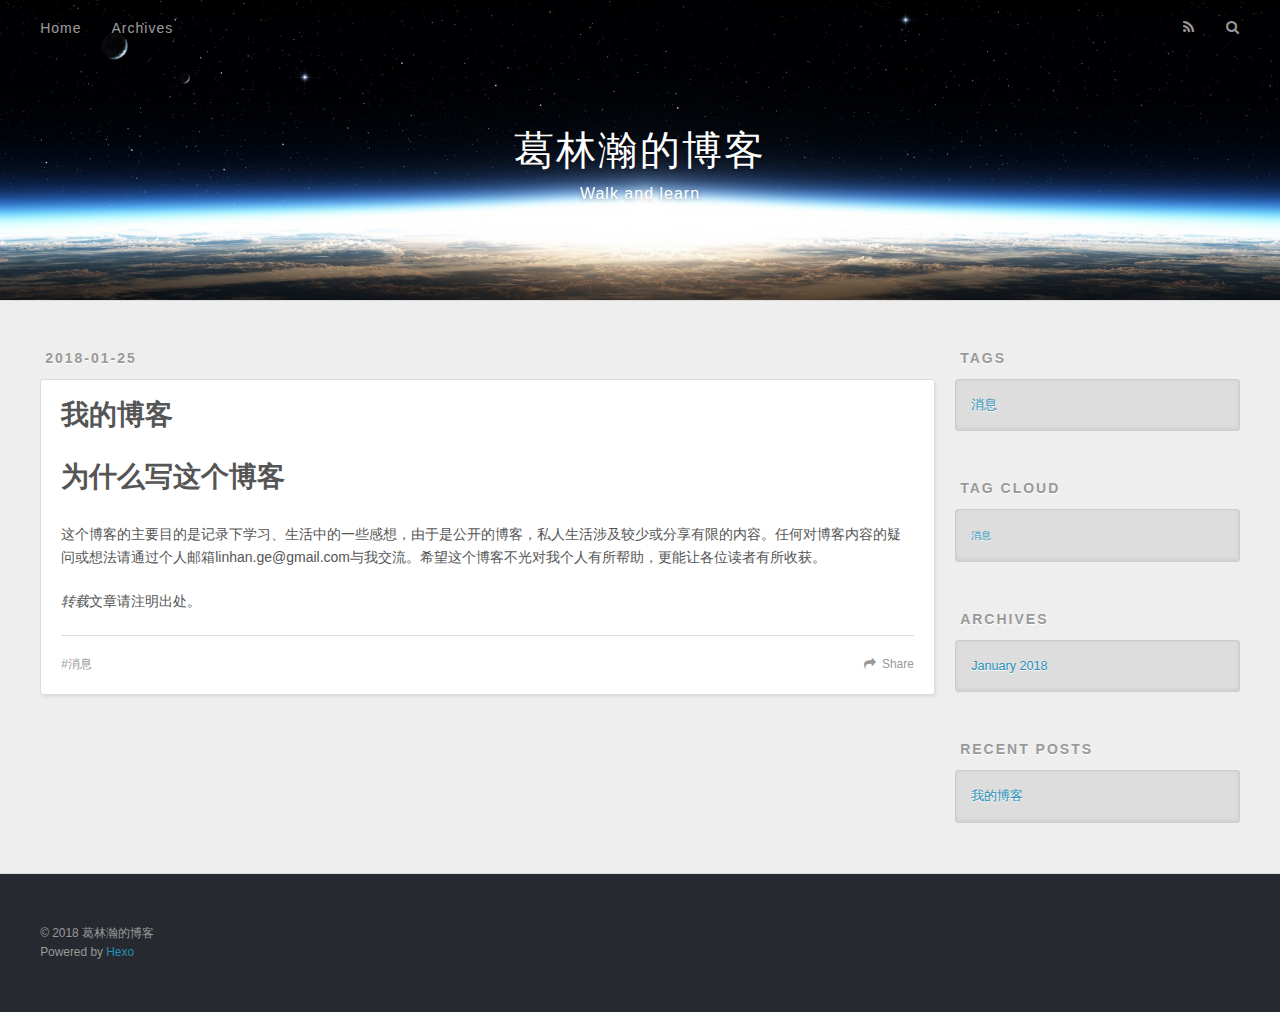
==== index.html @ ac4ab9ce "Site updated: 2018-01-25 23:12:58" ====
<!DOCTYPE html>
<html>
<head>
  <meta charset="utf-8">
  

  
  <title>葛林瀚的博客</title>
  <meta name="viewport" content="width=device-width, initial-scale=1, maximum-scale=1">
  <meta name="description" content="这是葛林瀚的唯一博客">
<meta property="og:type" content="website">
<meta property="og:title" content="葛林瀚的博客">
<meta property="og:url" content="http://yoursite.com/index.html">
<meta property="og:site_name" content="葛林瀚的博客">
<meta property="og:description" content="这是葛林瀚的唯一博客">
<meta name="twitter:card" content="summary">
<meta name="twitter:title" content="葛林瀚的博客">
<meta name="twitter:description" content="这是葛林瀚的唯一博客">
  
    <link rel="alternate" href="/atom.xml" title="葛林瀚的博客" type="application/atom+xml">
  
  
    <link rel="icon" href="/favicon.png">
  
  
    <link href="//fonts.googleapis.com/css?family=Source+Code+Pro" rel="stylesheet" type="text/css">
  
  <link rel="stylesheet" href="/css/style.css">
</head>

<body>
  <div id="container">
    <div id="wrap">
      <header id="header">
  <div id="banner"></div>
  <div id="header-outer" class="outer">
    <div id="header-title" class="inner">
      <h1 id="logo-wrap">
        <a href="/" id="logo">葛林瀚的博客</a>
      </h1>
      
        <h2 id="subtitle-wrap">
          <a href="/" id="subtitle">Walk and learn</a>
        </h2>
      
    </div>
    <div id="header-inner" class="inner">
      <nav id="main-nav">
        <a id="main-nav-toggle" class="nav-icon"></a>
        
          <a class="main-nav-link" href="/">Home</a>
        
          <a class="main-nav-link" href="/archives">Archives</a>
        
      </nav>
      <nav id="sub-nav">
        
          <a id="nav-rss-link" class="nav-icon" href="/atom.xml" title="RSS Feed"></a>
        
        <a id="nav-search-btn" class="nav-icon" title="Search"></a>
      </nav>
      <div id="search-form-wrap">
        <form action="//google.com/search" method="get" accept-charset="UTF-8" class="search-form"><input type="search" name="q" class="search-form-input" placeholder="Search"><button type="submit" class="search-form-submit">&#xF002;</button><input type="hidden" name="sitesearch" value="http://yoursite.com"></form>
      </div>
    </div>
  </div>
</header>
      <div class="outer">
        <section id="main">
  
    <article id="post-第一篇" class="article article-type-post" itemscope itemprop="blogPost">
  <div class="article-meta">
    <a href="/2018/01/25/第一篇/" class="article-date">
  <time datetime="2018-01-25T10:33:44.000Z" itemprop="datePublished">2018-01-25</time>
</a>
    
  </div>
  <div class="article-inner">
    
    
      <header class="article-header">
        
  
    <h1 itemprop="name">
      <a class="article-title" href="/2018/01/25/第一篇/">我的博客</a>
    </h1>
  

      </header>
    
    <div class="article-entry" itemprop="articleBody">
      
        <h1 id="为什么写这个博客"><a href="#为什么写这个博客" class="headerlink" title="为什么写这个博客"></a>为什么写这个博客</h1><p>这个博客的主要目的是记录下学习、生活中的一些感想，由于是公开的博客，私人生活涉及较少或分享有限的内容。任何对博客内容的疑问或想法请通过个人邮箱linhan.ge@gmail.com与我交流。希望这个博客不光对我个人有所帮助，更能让各位读者有所收获。</p>
<p><em>转载</em>文章请注明出处。</p>

      
    </div>
    <footer class="article-footer">
      <a data-url="http://yoursite.com/2018/01/25/第一篇/" data-id="cjcugljdv0000xkllm0ph2qcj" class="article-share-link">Share</a>
      
      
  <ul class="article-tag-list"><li class="article-tag-list-item"><a class="article-tag-list-link" href="/tags/消息/">消息</a></li></ul>

    </footer>
  </div>
  
</article>


  


</section>
        
          <aside id="sidebar">
  
    

  
    
  <div class="widget-wrap">
    <h3 class="widget-title">Tags</h3>
    <div class="widget">
      <ul class="tag-list"><li class="tag-list-item"><a class="tag-list-link" href="/tags/消息/">消息</a></li></ul>
    </div>
  </div>


  
    
  <div class="widget-wrap">
    <h3 class="widget-title">Tag Cloud</h3>
    <div class="widget tagcloud">
      <a href="/tags/消息/" style="font-size: 10px;">消息</a>
    </div>
  </div>

  
    
  <div class="widget-wrap">
    <h3 class="widget-title">Archives</h3>
    <div class="widget">
      <ul class="archive-list"><li class="archive-list-item"><a class="archive-list-link" href="/archives/2018/01/">January 2018</a></li></ul>
    </div>
  </div>


  
    
  <div class="widget-wrap">
    <h3 class="widget-title">Recent Posts</h3>
    <div class="widget">
      <ul>
        
          <li>
            <a href="/2018/01/25/第一篇/">我的博客</a>
          </li>
        
      </ul>
    </div>
  </div>

  
</aside>
        
      </div>
      <footer id="footer">
  
  <div class="outer">
    <div id="footer-info" class="inner">
      &copy; 2018 葛林瀚的博客<br>
      Powered by <a href="http://hexo.io/" target="_blank">Hexo</a>
    </div>
  </div>
</footer>
    </div>
    <nav id="mobile-nav">
  
    <a href="/" class="mobile-nav-link">Home</a>
  
    <a href="/archives" class="mobile-nav-link">Archives</a>
  
</nav>
    

<script src="//ajax.googleapis.com/ajax/libs/jquery/2.0.3/jquery.min.js"></script>


  <link rel="stylesheet" href="/fancybox/jquery.fancybox.css">
  <script src="/fancybox/jquery.fancybox.pack.js"></script>


<script src="/js/script.js"></script>



  </div>
</body>
</html>
---- css/style.css ----
body {
  width: 100%;
}
body:before,
body:after {
  content: "";
  display: table;
}
body:after {
  clear: both;
}
html,
body,
div,
span,
applet,
object,
iframe,
h1,
h2,
h3,
h4,
h5,
h6,
p,
blockquote,
pre,
a,
abbr,
acronym,
address,
big,
cite,
code,
del,
dfn,
em,
img,
ins,
kbd,
q,
s,
samp,
small,
strike,
strong,
sub,
sup,
tt,
var,
dl,
dt,
dd,
ol,
ul,
li,
fieldset,
form,
label,
legend,
table,
caption,
tbody,
tfoot,
thead,
tr,
th,
td {
  margin: 0;
  padding: 0;
  border: 0;
  outline: 0;
  font-weight: inherit;
  font-style: inherit;
  font-family: inherit;
  font-size: 100%;
  vertical-align: baseline;
}
body {
  line-height: 1;
  color: #000;
  background: #fff;
}
ol,
ul {
  list-style: none;
}
table {
  border-collapse: separate;
  border-spacing: 0;
  vertical-align: middle;
}
caption,
th,
td {
  text-align: left;
  font-weight: normal;
  vertical-align: middle;
}
a img {
  border: none;
}
input,
button {
  margin: 0;
  padding: 0;
}
input::-moz-focus-inner,
button::-moz-focus-inner {
  border: 0;
  padding: 0;
}
@font-face {
  font-family: FontAwesome;
  font-style: normal;
  font-weight: normal;
  src: url("fonts/fontawesome-webfont.eot?v=#4.0.3");
  src: url("fonts/fontawesome-webfont.eot?#iefix&v=#4.0.3") format("embedded-opentype"), url("fonts/fontawesome-webfont.woff?v=#4.0.3") format("woff"), url("fonts/fontawesome-webfont.ttf?v=#4.0.3") format("truetype"), url("fonts/fontawesome-webfont.svg#fontawesomeregular?v=#4.0.3") format("svg");
}
html,
body,
#container {
  height: 100%;
}
body {
  background: #eee;
  font: 14px -apple-system, BlinkMacSystemFont, "Segoe UI", "Roboto", "Oxygen", "Ubuntu", "Cantarell", "Fira Sans", "Droid Sans", "Helvetica Neue", sans-serif;
  -webkit-text-size-adjust: 100%;
}
.outer {
  max-width: 1220px;
  margin: 0 auto;
  padding: 0 20px;
}
.outer:before,
.outer:after {
  content: "";
  display: table;
}
.outer:after {
  clear: both;
}
.inner {
  display: inline;
  float: left;
  width: 98.33333333333333%;
  margin: 0 0.833333333333333%;
}
.left,
.alignleft {
  float: left;
}
.right,
.alignright {
  float: right;
}
.clear {
  clear: both;
}
#container {
  position: relative;
}
.mobile-nav-on {
  overflow: hidden;
}
#wrap {
  height: 100%;
  width: 100%;
  position: absolute;
  top: 0;
  left: 0;
  -webkit-transition: 0.2s ease-out;
  -moz-transition: 0.2s ease-out;
  -ms-transition: 0.2s ease-out;
  transition: 0.2s ease-out;
  z-index: 1;
  background: #eee;
}
.mobile-nav-on #wrap {
  left: 280px;
}
@media screen and (min-width: 768px) {
  #main {
    display: inline;
    float: left;
    width: 73.33333333333333%;
    margin: 0 0.833333333333333%;
  }
}
.article-date,
.article-category-link,
.archive-year,
.widget-title {
  text-decoration: none;
  text-transform: uppercase;
  letter-spacing: 2px;
  color: #999;
  margin-bottom: 1em;
  margin-left: 5px;
  line-height: 1em;
  text-shadow: 0 1px #fff;
  font-weight: bold;
}
.article-inner,
.archive-article-inner {
  background: #fff;
  -webkit-box-shadow: 1px 2px 3px #ddd;
  box-shadow: 1px 2px 3px #ddd;
  border: 1px solid #ddd;
  border-radius: 3px;
}
.article-entry h1,
.widget h1 {
  font-size: 2em;
}
.article-entry h2,
.widget h2 {
  font-size: 1.5em;
}
.article-entry h3,
.widget h3 {
  font-size: 1.3em;
}
.article-entry h4,
.widget h4 {
  font-size: 1.2em;
}
.article-entry h5,
.widget h5 {
  font-size: 1em;
}
.article-entry h6,
.widget h6 {
  font-size: 1em;
  color: #999;
}
.article-entry hr,
.widget hr {
  border: 1px dashed #ddd;
}
.article-entry strong,
.widget strong {
  font-weight: bold;
}
.article-entry em,
.widget em,
.article-entry cite,
.widget cite {
  font-style: italic;
}
.article-entry sup,
.widget sup,
.article-entry sub,
.widget sub {
  font-size: 0.75em;
  line-height: 0;
  position: relative;
  vertical-align: baseline;
}
.article-entry sup,
.widget sup {
  top: -0.5em;
}
.article-entry sub,
.widget sub {
  bottom: -0.2em;
}
.article-entry small,
.widget small {
  font-size: 0.85em;
}
.article-entry acronym,
.widget acronym,
.article-entry abbr,
.widget abbr {
  border-bottom: 1px dotted;
}
.article-entry ul,
.widget ul,
.article-entry ol,
.widget ol,
.article-entry dl,
.widget dl {
  margin: 0 20px;
  line-height: 1.6em;
}
.article-entry ul ul,
.widget ul ul,
.article-entry ol ul,
.widget ol ul,
.article-entry ul ol,
.widget ul ol,
.article-entry ol ol,
.widget ol ol {
  margin-top: 0;
  margin-bottom: 0;
}
.article-entry ul,
.widget ul {
  list-style: disc;
}
.article-entry ol,
.widget ol {
  list-style: decimal;
}
.article-entry dt,
.widget dt {
  font-weight: bold;
}
#header {
  height: 300px;
  position: relative;
  border-bottom: 1px solid #ddd;
}
#header:before,
#header:after {
  content: "";
  position: absolute;
  left: 0;
  right: 0;
  height: 40px;
}
#header:before {
  top: 0;
  background: -webkit-linear-gradient(rgba(0,0,0,0.2), transparent);
  background: -moz-linear-gradient(rgba(0,0,0,0.2), transparent);
  background: -ms-linear-gradient(rgba(0,0,0,0.2), transparent);
  background: linear-gradient(rgba(0,0,0,0.2), transparent);
}
#header:after {
  bottom: 0;
  background: -webkit-linear-gradient(transparent, rgba(0,0,0,0.2));
  background: -moz-linear-gradient(transparent, rgba(0,0,0,0.2));
  background: -ms-linear-gradient(transparent, rgba(0,0,0,0.2));
  background: linear-gradient(transparent, rgba(0,0,0,0.2));
}
#header-outer {
  height: 100%;
  position: relative;
}
#header-inner {
  position: relative;
  overflow: hidden;
}
#banner {
  position: absolute;
  top: 0;
  left: 0;
  width: 100%;
  height: 100%;
  background: url("images/banner.jpg") center #000;
  -webkit-background-size: cover;
  -moz-background-size: cover;
  background-size: cover;
  z-index: -1;
}
#header-title {
  text-align: center;
  height: 40px;
  position: absolute;
  top: 50%;
  left: 0;
  margin-top: -20px;
}
#logo,
#subtitle {
  text-decoration: none;
  color: #fff;
  font-weight: 300;
  text-shadow: 0 1px 4px rgba(0,0,0,0.3);
}
#logo {
  font-size: 40px;
  line-height: 40px;
  letter-spacing: 2px;
}
#subtitle {
  font-size: 16px;
  line-height: 16px;
  letter-spacing: 1px;
}
#subtitle-wrap {
  margin-top: 16px;
}
#main-nav {
  float: left;
  margin-left: -15px;
}
.nav-icon,
.main-nav-link {
  float: left;
  color: #fff;
  opacity: 0.6;
  text-decoration: none;
  text-shadow: 0 1px rgba(0,0,0,0.2);
  -webkit-transition: opacity 0.2s;
  -moz-transition: opacity 0.2s;
  -ms-transition: opacity 0.2s;
  transition: opacity 0.2s;
  display: block;
  padding: 20px 15px;
}
.nav-icon:hover,
.main-nav-link:hover {
  opacity: 1;
}
.nav-icon {
  font-family: FontAwesome;
  text-align: center;
  font-size: 14px;
  width: 14px;
  height: 14px;
  padding: 20px 15px;
  position: relative;
  cursor: pointer;
}
.main-nav-link {
  font-weight: 300;
  letter-spacing: 1px;
}
@media screen and (max-width: 479px) {
  .main-nav-link {
    display: none;
  }
}
#main-nav-toggle {
  display: none;
}
#main-nav-toggle:before {
  content: "\f0c9";
}
@media screen and (max-width: 479px) {
  #main-nav-toggle {
    display: block;
  }
}
#sub-nav {
  float: right;
  margin-right: -15px;
}
#nav-rss-link:before {
  content: "\f09e";
}
#nav-search-btn:before {
  content: "\f002";
}
#search-form-wrap {
  position: absolute;
  top: 15px;
  width: 150px;
  height: 30px;
  right: -150px;
  opacity: 0;
  -webkit-transition: 0.2s ease-out;
  -moz-transition: 0.2s ease-out;
  -ms-transition: 0.2s ease-out;
  transition: 0.2s ease-out;
}
#search-form-wrap.on {
  opacity: 1;
  right: 0;
}
@media screen and (max-width: 479px) {
  #search-form-wrap {
    width: 100%;
    right: -100%;
  }
}
.search-form {
  position: absolute;
  top: 0;
  left: 0;
  right: 0;
  background: #fff;
  padding: 5px 15px;
  border-radius: 15px;
  -webkit-box-shadow: 0 0 10px rgba(0,0,0,0.3);
  box-shadow: 0 0 10px rgba(0,0,0,0.3);
}
.search-form-input {
  border: none;
  background: none;
  color: #555;
  width: 100%;
  font: 13px -apple-system, BlinkMacSystemFont, "Segoe UI", "Roboto", "Oxygen", "Ubuntu", "Cantarell", "Fira Sans", "Droid Sans", "Helvetica Neue", sans-serif;
  outline: none;
}
.search-form-input::-webkit-search-results-decoration,
.search-form-input::-webkit-search-cancel-button {
  -webkit-appearance: none;
}
.search-form-submit {
  position: absolute;
  top: 50%;
  right: 10px;
  margin-top: -7px;
  font: 13px FontAwesome;
  border: none;
  background: none;
  color: #bbb;
  cursor: pointer;
}
.search-form-submit:hover,
.search-form-submit:focus {
  color: #777;
}
.article {
  margin: 50px 0;
}
.article-inner {
  overflow: hidden;
}
.article-meta:before,
.article-meta:after {
  content: "";
  display: table;
}
.article-meta:after {
  clear: both;
}
.article-date {
  float: left;
}
.article-category {
  float: left;
  line-height: 1em;
  color: #ccc;
  text-shadow: 0 1px #fff;
  margin-left: 8px;
}
.article-category:before {
  content: "\2022";
}
.article-category-link {
  margin: 0 12px 1em;
}
.article-header {
  padding: 20px 20px 0;
}
.article-title {
  text-decoration: none;
  font-size: 2em;
  font-weight: bold;
  color: #555;
  line-height: 1.1em;
  -webkit-transition: color 0.2s;
  -moz-transition: color 0.2s;
  -ms-transition: color 0.2s;
  transition: color 0.2s;
}
a.article-title:hover {
  color: #258fb8;
}
.article-entry {
  color: #555;
  padding: 0 20px;
}
.article-entry:before,
.article-entry:after {
  content: "";
  display: table;
}
.article-entry:after {
  clear: both;
}
.article-entry p,
.article-entry table {
  line-height: 1.6em;
  margin: 1.6em 0;
}
.article-entry h1,
.article-entry h2,
.article-entry h3,
.article-entry h4,
.article-entry h5,
.article-entry h6 {
  font-weight: bold;
}
.article-entry h1,
.article-entry h2,
.article-entry h3,
.article-entry h4,
.article-entry h5,
.article-entry h6 {
  line-height: 1.1em;
  margin: 1.1em 0;
}
.article-entry a {
  color: #258fb8;
  text-decoration: none;
}
.article-entry a:hover {
  text-decoration: underline;
}
.article-entry ul,
.article-entry ol,
.article-entry dl {
  margin-top: 1.6em;
  margin-bottom: 1.6em;
}
.article-entry img,
.article-entry video {
  max-width: 100%;
  height: auto;
  display: block;
  margin: auto;
}
.article-entry iframe {
  border: none;
}
.article-entry table {
  width: 100%;
  border-collapse: collapse;
  border-spacing: 0;
}
.article-entry th {
  font-weight: bold;
  border-bottom: 3px solid #ddd;
  padding-bottom: 0.5em;
}
.article-entry td {
  border-bottom: 1px solid #ddd;
  padding: 10px 0;
}
.article-entry blockquote {
  font-family: Georgia, "Times New Roman", serif;
  font-size: 1.4em;
  margin: 1.6em 20px;
  text-align: center;
}
.article-entry blockquote footer {
  font-size: 14px;
  margin: 1.6em 0;
  font-family: -apple-system, BlinkMacSystemFont, "Segoe UI", "Roboto", "Oxygen", "Ubuntu", "Cantarell", "Fira Sans", "Droid Sans", "Helvetica Neue", sans-serif;
}
.article-entry blockquote footer cite:before {
  content: "—";
  padding: 0 0.5em;
}
.article-entry .pullquote {
  text-align: left;
  width: 45%;
  margin: 0;
}
.article-entry .pullquote.left {
  margin-left: 0.5em;
  margin-right: 1em;
}
.article-entry .pullquote.right {
  margin-right: 0.5em;
  margin-left: 1em;
}
.article-entry .caption {
  color: #999;
  display: block;
  font-size: 0.9em;
  margin-top: 0.5em;
  position: relative;
  text-align: center;
}
.article-entry .video-container {
  position: relative;
  padding-top: 56.25%;
  height: 0;
  overflow: hidden;
}
.article-entry .video-container iframe,
.article-entry .video-container object,
.article-entry .video-container embed {
  position: absolute;
  top: 0;
  left: 0;
  width: 100%;
  height: 100%;
  margin-top: 0;
}
.article-more-link a {
  display: inline-block;
  line-height: 1em;
  padding: 6px 15px;
  border-radius: 15px;
  background: #eee;
  color: #999;
  text-shadow: 0 1px #fff;
  text-decoration: none;
}
.article-more-link a:hover {
  background: #258fb8;
  color: #fff;
  text-decoration: none;
  text-shadow: 0 1px #1e7293;
}
.article-footer {
  font-size: 0.85em;
  line-height: 1.6em;
  border-top: 1px solid #ddd;
  padding-top: 1.6em;
  margin: 0 20px 20px;
}
.article-footer:before,
.article-footer:after {
  content: "";
  display: table;
}
.article-footer:after {
  clear: both;
}
.article-footer a {
  color: #999;
  text-decoration: none;
}
.article-footer a:hover {
  color: #555;
}
.article-tag-list-item {
  float: left;
  margin-right: 10px;
}
.article-tag-list-link:before {
  content: "#";
}
.article-comment-link {
  float: right;
}
.article-comment-link:before {
  content: "\f075";
  font-family: FontAwesome;
  padding-right: 8px;
}
.article-share-link {
  cursor: pointer;
  float: right;
  margin-left: 20px;
}
.article-share-link:before {
  content: "\f064";
  font-family: FontAwesome;
  padding-right: 6px;
}
#article-nav {
  position: relative;
}
#article-nav:before,
#article-nav:after {
  content: "";
  display: table;
}
#article-nav:after {
  clear: both;
}
@media screen and (min-width: 768px) {
  #article-nav {
    margin: 50px 0;
  }
  #article-nav:before {
    width: 8px;
    height: 8px;
    position: absolute;
    top: 50%;
    left: 50%;
    margin-top: -4px;
    margin-left: -4px;
    content: "";
    border-radius: 50%;
    background: #ddd;
    -webkit-box-shadow: 0 1px 2px #fff;
    box-shadow: 0 1px 2px #fff;
  }
}
.article-nav-link-wrap {
  text-decoration: none;
  text-shadow: 0 1px #fff;
  color: #999;
  -webkit-box-sizing: border-box;
  -moz-box-sizing: border-box;
  box-sizing: border-box;
  margin-top: 50px;
  text-align: center;
  display: block;
}
.article-nav-link-wrap:hover {
  color: #555;
}
@media screen and (min-width: 768px) {
  .article-nav-link-wrap {
    width: 50%;
    margin-top: 0;
  }
}
@media screen and (min-width: 768px) {
  #article-nav-newer {
    float: left;
    text-align: right;
    padding-right: 20px;
  }
}
@media screen and (min-width: 768px) {
  #article-nav-older {
    float: right;
    text-align: left;
    padding-left: 20px;
  }
}
.article-nav-caption {
  text-transform: uppercase;
  letter-spacing: 2px;
  color: #ddd;
  line-height: 1em;
  font-weight: bold;
}
#article-nav-newer .article-nav-caption {
  margin-right: -2px;
}
.article-nav-title {
  font-size: 0.85em;
  line-height: 1.6em;
  margin-top: 0.5em;
}
.article-share-box {
  position: absolute;
  display: none;
  background: #fff;
  -webkit-box-shadow: 1px 2px 10px rgba(0,0,0,0.2);
  box-shadow: 1px 2px 10px rgba(0,0,0,0.2);
  border-radius: 3px;
  margin-left: -145px;
  overflow: hidden;
  z-index: 1;
}
.article-share-box.on {
  display: block;
}
.article-share-input {
  width: 100%;
  background: none;
  -webkit-box-sizing: border-box;
  -moz-box-sizing: border-box;
  box-sizing: border-box;
  font: 14px -apple-system, BlinkMacSystemFont, "Segoe UI", "Roboto", "Oxygen", "Ubuntu", "Cantarell", "Fira Sans", "Droid Sans", "Helvetica Neue", sans-serif;
  padding: 0 15px;
  color: #555;
  outline: none;
  border: 1px solid #ddd;
  border-radius: 3px 3px 0 0;
  height: 36px;
  line-height: 36px;
}
.article-share-links {
  background: #eee;
}
.article-share-links:before,
.article-share-links:after {
  content: "";
  display: table;
}
.article-share-links:after {
  clear: both;
}
.article-share-twitter,
.article-share-facebook,
.article-share-pinterest,
.article-share-google {
  width: 50px;
  height: 36px;
  display: block;
  float: left;
  position: relative;
  color: #999;
  text-shadow: 0 1px #fff;
}
.article-share-twitter:before,
.article-share-facebook:before,
.article-share-pinterest:before,
.article-share-google:before {
  font-size: 20px;
  font-family: FontAwesome;
  width: 20px;
  height: 20px;
  position: absolute;
  top: 50%;
  left: 50%;
  margin-top: -10px;
  margin-left: -10px;
  text-align: center;
}
.article-share-twitter:hover,
.article-share-facebook:hover,
.article-share-pinterest:hover,
.article-share-google:hover {
  color: #fff;
}
.article-share-twitter:before {
  content: "\f099";
}
.article-share-twitter:hover {
  background: #00aced;
  text-shadow: 0 1px #008abe;
}
.article-share-facebook:before {
  content: "\f09a";
}
.article-share-facebook:hover {
  background: #3b5998;
  text-shadow: 0 1px #2f477a;
}
.article-share-pinterest:before {
  content: "\f0d2";
}
.article-share-pinterest:hover {
  background: #cb2027;
  text-shadow: 0 1px #a21a1f;
}
.article-share-google:before {
  content: "\f0d5";
}
.article-share-google:hover {
  background: #dd4b39;
  text-shadow: 0 1px #be3221;
}
.article-gallery {
  background: #000;
  position: relative;
}
.article-gallery-photos {
  position: relative;
  overflow: hidden;
}
.article-gallery-img {
  display: none;
  max-width: 100%;
}
.article-gallery-img:first-child {
  display: block;
}
.article-gallery-img.loaded {
  position: absolute;
  display: block;
}
.article-gallery-img img {
  display: block;
  max-width: 100%;
  margin: 0 auto;
}
#comments {
  background: #fff;
  -webkit-box-shadow: 1px 2px 3px #ddd;
  box-shadow: 1px 2px 3px #ddd;
  padding: 20px;
  border: 1px solid #ddd;
  border-radius: 3px;
  margin: 50px 0;
}
#comments a {
  color: #258fb8;
}
.archives-wrap {
  margin: 50px 0;
}
.archives:before,
.archives:after {
  content: "";
  display: table;
}
.archives:after {
  clear: both;
}
.archive-year-wrap {
  margin-bottom: 1em;
}
.archives {
  -webkit-column-gap: 10px;
  -moz-column-gap: 10px;
  column-gap: 10px;
}
@media screen and (min-width: 480px) and (max-width: 767px) {
  .archives {
    -webkit-column-count: 2;
    -moz-column-count: 2;
    column-count: 2;
  }
}
@media screen and (min-width: 768px) {
  .archives {
    -webkit-column-count: 3;
    -moz-column-count: 3;
    column-count: 3;
  }
}
.archive-article {
  -webkit-column-break-inside: avoid;
  page-break-inside: avoid;
  overflow: hidden;
  break-inside: avoid-column;
}
.archive-article-inner {
  padding: 10px;
  margin-bottom: 15px;
}
.archive-article-title {
  text-decoration: none;
  font-weight: bold;
  color: #555;
  -webkit-transition: color 0.2s;
  -moz-transition: color 0.2s;
  -ms-transition: color 0.2s;
  transition: color 0.2s;
  line-height: 1.6em;
}
.archive-article-title:hover {
  color: #258fb8;
}
.archive-article-footer {
  margin-top: 1em;
}
.archive-article-date {
  color: #999;
  text-decoration: none;
  font-size: 0.85em;
  line-height: 1em;
  margin-bottom: 0.5em;
  display: block;
}
#page-nav {
  margin: 50px auto;
  background: #fff;
  -webkit-box-shadow: 1px 2px 3px #ddd;
  box-shadow: 1px 2px 3px #ddd;
  border: 1px solid #ddd;
  border-radius: 3px;
  text-align: center;
  color: #999;
  overflow: hidden;
}
#page-nav:before,
#page-nav:after {
  content: "";
  display: table;
}
#page-nav:after {
  clear: both;
}
#page-nav a,
#page-nav span {
  padding: 10px 20px;
  line-height: 1;
  height: 2ex;
}
#page-nav a {
  color: #999;
  text-decoration: none;
}
#page-nav a:hover {
  background: #999;
  color: #fff;
}
#page-nav .prev {
  float: left;
}
#page-nav .next {
  float: right;
}
#page-nav .page-number {
  display: inline-block;
}
@media screen and (max-width: 479px) {
  #page-nav .page-number {
    display: none;
  }
}
#page-nav .current {
  color: #555;
  font-weight: bold;
}
#page-nav .space {
  color: #ddd;
}
#footer {
  background: #262a30;
  padding: 50px 0;
  border-top: 1px solid #ddd;
  color: #999;
}
#footer a {
  color: #258fb8;
  text-decoration: none;
}
#footer a:hover {
  text-decoration: underline;
}
#footer-info {
  line-height: 1.6em;
  font-size: 0.85em;
}
.article-entry pre,
.article-entry .highlight {
  background: #2d2d2d;
  margin: 0 -20px;
  padding: 15px 20px;
  border-style: solid;
  border-color: #ddd;
  border-width: 1px 0;
  overflow: auto;
  color: #ccc;
  line-height: 22.400000000000002px;
}
.article-entry .highlight .gutter pre,
.article-entry .gist .gist-file .gist-data .line-numbers {
  color: #666;
  font-size: 0.85em;
}
.article-entry pre,
.article-entry code {
  font-family: "Source Code Pro", Consolas, Monaco, Menlo, Consolas, monospace;
}
.article-entry code {
  background: #eee;
  text-shadow: 0 1px #fff;
  padding: 0 0.3em;
}
.article-entry pre code {
  background: none;
  text-shadow: none;
  padding: 0;
}
.article-entry .highlight pre {
  border: none;
  margin: 0;
  padding: 0;
}
.article-entry .highlight table {
  margin: 0;
  width: auto;
}
.article-entry .highlight td {
  border: none;
  padding: 0;
}
.article-entry .highlight figcaption {
  font-size: 0.85em;
  color: #999;
  line-height: 1em;
  margin-bottom: 1em;
}
.article-entry .highlight figcaption:before,
.article-entry .highlight figcaption:after {
  content: "";
  display: table;
}
.article-entry .highlight figcaption:after {
  clear: both;
}
.article-entry .highlight figcaption a {
  float: right;
}
.article-entry .highlight .gutter pre {
  text-align: right;
  padding-right: 20px;
}
.article-entry .highlight .line {
  height: 22.400000000000002px;
}
.article-entry .highlight .line.marked {
  background: #515151;
}
.article-entry .gist {
  margin: 0 -20px;
  border-style: solid;
  border-color: #ddd;
  border-width: 1px 0;
  background: #2d2d2d;
  padding: 15px 20px 15px 0;
}
.article-entry .gist .gist-file {
  border: none;
  font-family: "Source Code Pro", Consolas, Monaco, Menlo, Consolas, monospace;
  margin: 0;
}
.article-entry .gist .gist-file .gist-data {
  background: none;
  border: none;
}
.article-entry .gist .gist-file .gist-data .line-numbers {
  background: none;
  border: none;
  padding: 0 20px 0 0;
}
.article-entry .gist .gist-file .gist-data .line-data {
  padding: 0 !important;
}
.article-entry .gist .gist-file .highlight {
  margin: 0;
  padding: 0;
  border: none;
}
.article-entry .gist .gist-file .gist-meta {
  background: #2d2d2d;
  color: #999;
  font: 0.85em -apple-system, BlinkMacSystemFont, "Segoe UI", "Roboto", "Oxygen", "Ubuntu", "Cantarell", "Fira Sans", "Droid Sans", "Helvetica Neue", sans-serif;
  text-shadow: 0 0;
  padding: 0;
  margin-top: 1em;
  margin-left: 20px;
}
.article-entry .gist .gist-file .gist-meta a {
  color: #258fb8;
  font-weight: normal;
}
.article-entry .gist .gist-file .gist-meta a:hover {
  text-decoration: underline;
}
pre .comment,
pre .title {
  color: #999;
}
pre .variable,
pre .attribute,
pre .tag,
pre .regexp,
pre .ruby .constant,
pre .xml .tag .title,
pre .xml .pi,
pre .xml .doctype,
pre .html .doctype,
pre .css .id,
pre .css .class,
pre .css .pseudo {
  color: #f2777a;
}
pre .number,
pre .preprocessor,
pre .built_in,
pre .literal,
pre .params,
pre .constant {
  color: #f99157;
}
pre .class,
pre .ruby .class .title,
pre .css .rules .attribute {
  color: #9c9;
}
pre .string,
pre .value,
pre .inheritance,
pre .header,
pre .ruby .symbol,
pre .xml .cdata {
  color: #9c9;
}
pre .css .hexcolor {
  color: #6cc;
}
pre .function,
pre .python .decorator,
pre .python .title,
pre .ruby .function .title,
pre .ruby .title .keyword,
pre .perl .sub,
pre .javascript .title,
pre .coffeescript .title {
  color: #69c;
}
pre .keyword,
pre .javascript .function {
  color: #c9c;
}
@media screen and (max-width: 479px) {
  #mobile-nav {
    position: absolute;
    top: 0;
    left: 0;
    width: 280px;
    height: 100%;
    background: #191919;
    border-right: 1px solid #fff;
  }
}
@media screen and (max-width: 479px) {
  .mobile-nav-link {
    display: block;
    color: #999;
    text-decoration: none;
    padding: 15px 20px;
    font-weight: bold;
  }
  .mobile-nav-link:hover {
    color: #fff;
  }
}
@media screen and (min-width: 768px) {
  #sidebar {
    display: inline;
    float: left;
    width: 23.333333333333332%;
    margin: 0 0.833333333333333%;
  }
}
.widget-wrap {
  margin: 50px 0;
}
.widget {
  color: #777;
  text-shadow: 0 1px #fff;
  background: #ddd;
  -webkit-box-shadow: 0 -1px 4px #ccc inset;
  box-shadow: 0 -1px 4px #ccc inset;
  border: 1px solid #ccc;
  padding: 15px;
  border-radius: 3px;
}
.widget a {
  color: #258fb8;
  text-decoration: none;
}
.widget a:hover {
  text-decoration: underline;
}
.widget ul ul,
.widget ol ul,
.widget dl ul,
.widget ul ol,
.widget ol ol,
.widget dl ol,
.widget ul dl,
.widget ol dl,
.widget dl dl {
  margin-left: 15px;
  list-style: disc;
}
.widget {
  line-height: 1.6em;
  word-wrap: break-word;
  font-size: 0.9em;
}
.widget ul,
.widget ol {
  list-style: none;
  margin: 0;
}
.widget ul ul,
.widget ol ul,
.widget ul ol,
.widget ol ol {
  margin: 0 20px;
}
.widget ul ul,
.widget ol ul {
  list-style: disc;
}
.widget ul ol,
.widget ol ol {
  list-style: decimal;
}
.category-list-count,
.tag-list-count,
.archive-list-count {
  padding-left: 5px;
  color: #999;
  font-size: 0.85em;
}
.category-list-count:before,
.tag-list-count:before,
.archive-list-count:before {
  content: "(";
}
.category-list-count:after,
.tag-list-count:after,
.archive-list-count:after {
  content: ")";
}
.tagcloud a {
  margin-right: 5px;
  display: inline-block;
}
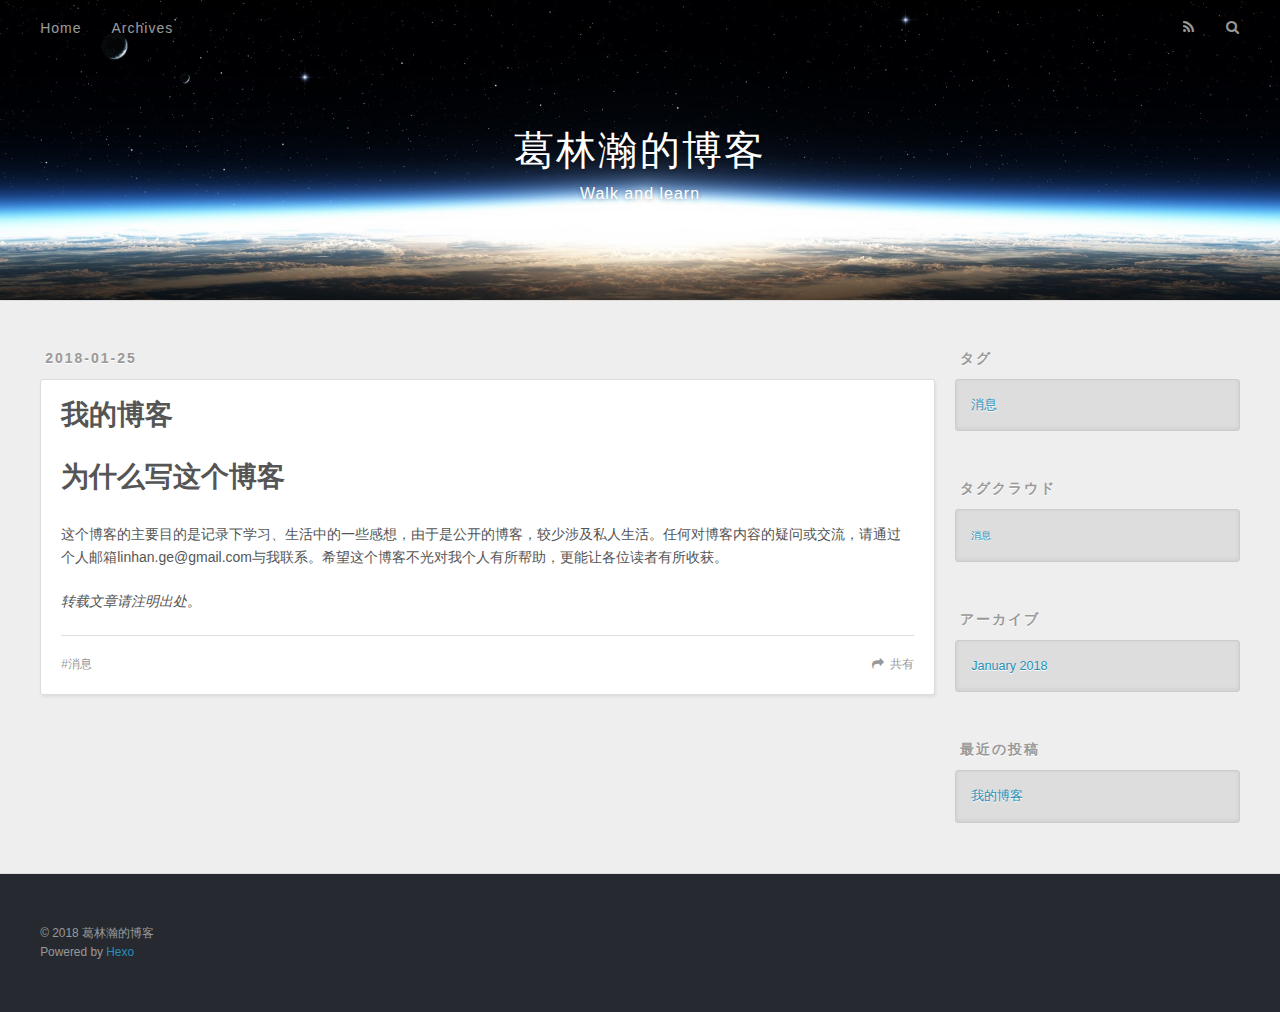
==== commit 918fc5e4: "Site updated: 2018-01-25 23:16:12" ====
--- a/index.html
+++ b/index.html
@@ -55,9 +55,9 @@
       </nav>
       <nav id="sub-nav">
         
-          <a id="nav-rss-link" class="nav-icon" href="/atom.xml" title="RSS Feed"></a>
+          <a id="nav-rss-link" class="nav-icon" href="/atom.xml" title="RSSフィード"></a>
         
-        <a id="nav-search-btn" class="nav-icon" title="Search"></a>
+        <a id="nav-search-btn" class="nav-icon" title="検索"></a>
       </nav>
       <div id="search-form-wrap">
         <form action="//google.com/search" method="get" accept-charset="UTF-8" class="search-form"><input type="search" name="q" class="search-form-input" placeholder="Search"><button type="submit" class="search-form-submit">&#xF002;</button><input type="hidden" name="sitesearch" value="http://yoursite.com"></form>
@@ -90,13 +90,13 @@
     
     <div class="article-entry" itemprop="articleBody">
       
-        <h1 id="为什么写这个博客"><a href="#为什么写这个博客" class="headerlink" title="为什么写这个博客"></a>为什么写这个博客</h1><p>这个博客的主要目的是记录下学习、生活中的一些感想，由于是公开的博客，私人生活涉及较少或分享有限的内容。任何对博客内容的疑问或想法请通过个人邮箱linhan.ge@gmail.com与我交流。希望这个博客不光对我个人有所帮助，更能让各位读者有所收获。</p>
-<p><em>转载</em>文章请注明出处。</p>
+        <h1 id="为什么写这个博客"><a href="#为什么写这个博客" class="headerlink" title="为什么写这个博客"></a>为什么写这个博客</h1><p>这个博客的主要目的是记录下学习、生活中的一些感想，由于是公开的博客，较少涉及私人生活。任何对博客内容的疑问或交流，请通过个人邮箱linhan.ge@gmail.com与我联系。希望这个博客不光对我个人有所帮助，更能让各位读者有所收获。</p>
+<p><em>转载文章请注明出处。</em></p>
 
       
     </div>
     <footer class="article-footer">
-      <a data-url="http://yoursite.com/2018/01/25/第一篇/" data-id="cjcugljdv0000xkllm0ph2qcj" class="article-share-link">Share</a>
+      <a data-url="http://yoursite.com/2018/01/25/第一篇/" data-id="cjcugpibj0000ecll83rdpwvs" class="article-share-link">共有</a>
       
       
   <ul class="article-tag-list"><li class="article-tag-list-item"><a class="article-tag-list-link" href="/tags/消息/">消息</a></li></ul>
@@ -119,7 +119,7 @@
   
     
   <div class="widget-wrap">
-    <h3 class="widget-title">Tags</h3>
+    <h3 class="widget-title">タグ</h3>
     <div class="widget">
       <ul class="tag-list"><li class="tag-list-item"><a class="tag-list-link" href="/tags/消息/">消息</a></li></ul>
     </div>
@@ -129,7 +129,7 @@
   
     
   <div class="widget-wrap">
-    <h3 class="widget-title">Tag Cloud</h3>
+    <h3 class="widget-title">タグクラウド</h3>
     <div class="widget tagcloud">
       <a href="/tags/消息/" style="font-size: 10px;">消息</a>
     </div>
@@ -138,7 +138,7 @@
   
     
   <div class="widget-wrap">
-    <h3 class="widget-title">Archives</h3>
+    <h3 class="widget-title">アーカイブ</h3>
     <div class="widget">
       <ul class="archive-list"><li class="archive-list-item"><a class="archive-list-link" href="/archives/2018/01/">January 2018</a></li></ul>
     </div>
@@ -148,7 +148,7 @@
   
     
   <div class="widget-wrap">
-    <h3 class="widget-title">Recent Posts</h3>
+    <h3 class="widget-title">最近の投稿</h3>
     <div class="widget">
       <ul>
         
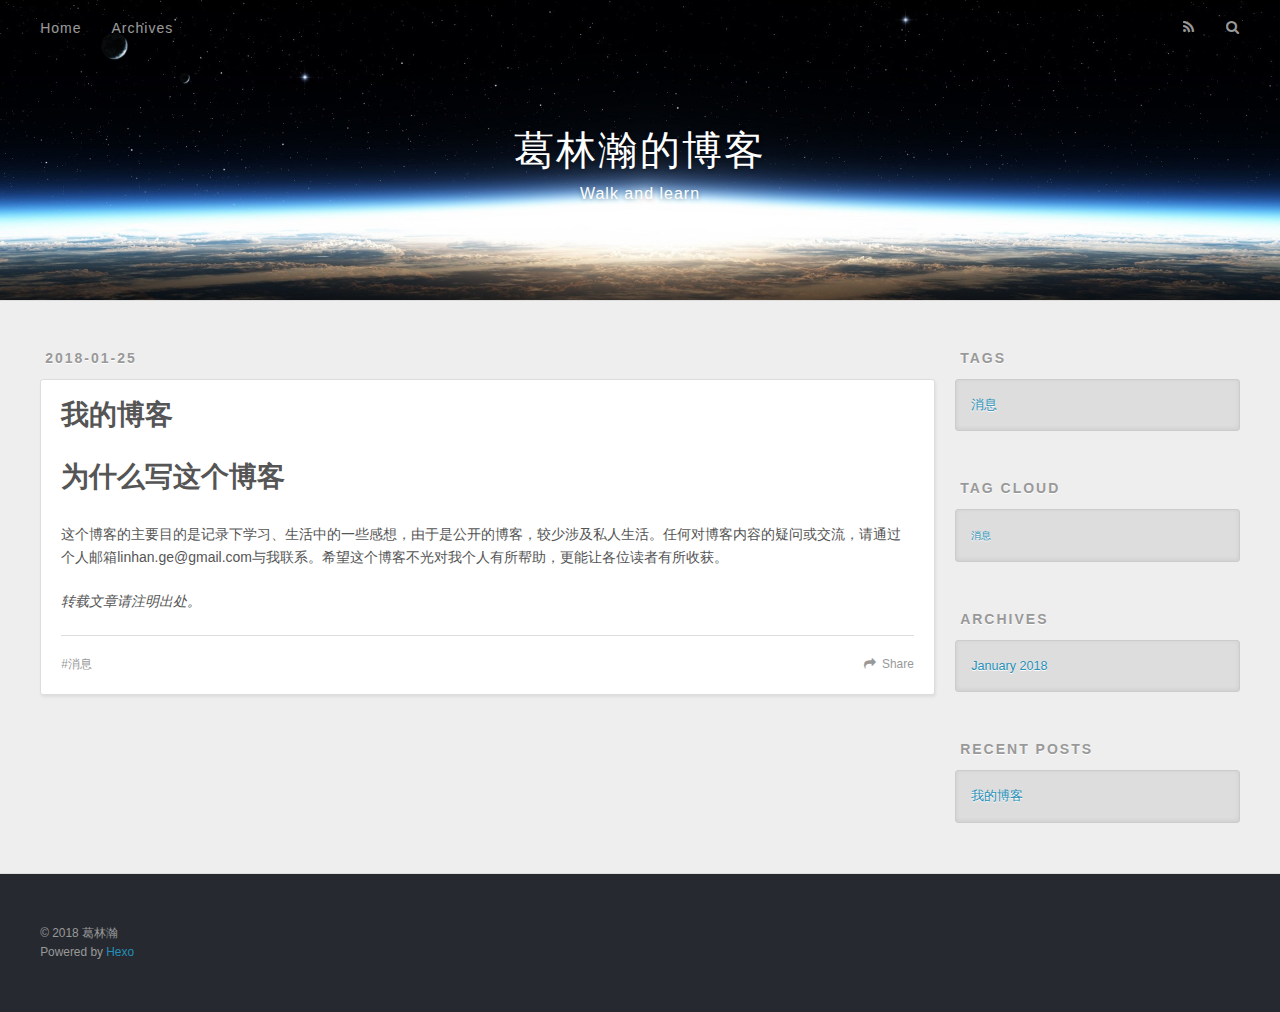
==== commit 162768de: "Site updated: 2018-01-25 23:21:19" ====
--- a/index.html
+++ b/index.html
@@ -13,6 +13,7 @@
 <meta property="og:url" content="http://yoursite.com/index.html">
 <meta property="og:site_name" content="葛林瀚的博客">
 <meta property="og:description" content="这是葛林瀚的唯一博客">
+<meta property="og:locale" content="zh">
 <meta name="twitter:card" content="summary">
 <meta name="twitter:title" content="葛林瀚的博客">
 <meta name="twitter:description" content="这是葛林瀚的唯一博客">
@@ -55,9 +56,9 @@
       </nav>
       <nav id="sub-nav">
         
-          <a id="nav-rss-link" class="nav-icon" href="/atom.xml" title="RSSフィード"></a>
-        
-        <a id="nav-search-btn" class="nav-icon" title="検索"></a>
+          <a id="nav-rss-link" class="nav-icon" href="/atom.xml" title="RSS Feed"></a>
+        
+        <a id="nav-search-btn" class="nav-icon" title="Search"></a>
       </nav>
       <div id="search-form-wrap">
         <form action="//google.com/search" method="get" accept-charset="UTF-8" class="search-form"><input type="search" name="q" class="search-form-input" placeholder="Search"><button type="submit" class="search-form-submit">&#xF002;</button><input type="hidden" name="sitesearch" value="http://yoursite.com"></form>
@@ -96,7 +97,7 @@
       
     </div>
     <footer class="article-footer">
-      <a data-url="http://yoursite.com/2018/01/25/第一篇/" data-id="cjcugpibj0000ecll83rdpwvs" class="article-share-link">共有</a>
+      <a data-url="http://yoursite.com/2018/01/25/第一篇/" data-id="cjcugw6sk0000okllphj1m37h" class="article-share-link">Share</a>
       
       
   <ul class="article-tag-list"><li class="article-tag-list-item"><a class="article-tag-list-link" href="/tags/消息/">消息</a></li></ul>
@@ -119,7 +120,7 @@
   
     
   <div class="widget-wrap">
-    <h3 class="widget-title">タグ</h3>
+    <h3 class="widget-title">Tags</h3>
     <div class="widget">
       <ul class="tag-list"><li class="tag-list-item"><a class="tag-list-link" href="/tags/消息/">消息</a></li></ul>
     </div>
@@ -129,7 +130,7 @@
   
     
   <div class="widget-wrap">
-    <h3 class="widget-title">タグクラウド</h3>
+    <h3 class="widget-title">Tag Cloud</h3>
     <div class="widget tagcloud">
       <a href="/tags/消息/" style="font-size: 10px;">消息</a>
     </div>
@@ -138,7 +139,7 @@
   
     
   <div class="widget-wrap">
-    <h3 class="widget-title">アーカイブ</h3>
+    <h3 class="widget-title">Archives</h3>
     <div class="widget">
       <ul class="archive-list"><li class="archive-list-item"><a class="archive-list-link" href="/archives/2018/01/">January 2018</a></li></ul>
     </div>
@@ -148,7 +149,7 @@
   
     
   <div class="widget-wrap">
-    <h3 class="widget-title">最近の投稿</h3>
+    <h3 class="widget-title">Recent Posts</h3>
     <div class="widget">
       <ul>
         
@@ -168,7 +169,7 @@
   
   <div class="outer">
     <div id="footer-info" class="inner">
-      &copy; 2018 葛林瀚的博客<br>
+      &copy; 2018 葛林瀚<br>
       Powered by <a href="http://hexo.io/" target="_blank">Hexo</a>
     </div>
   </div>
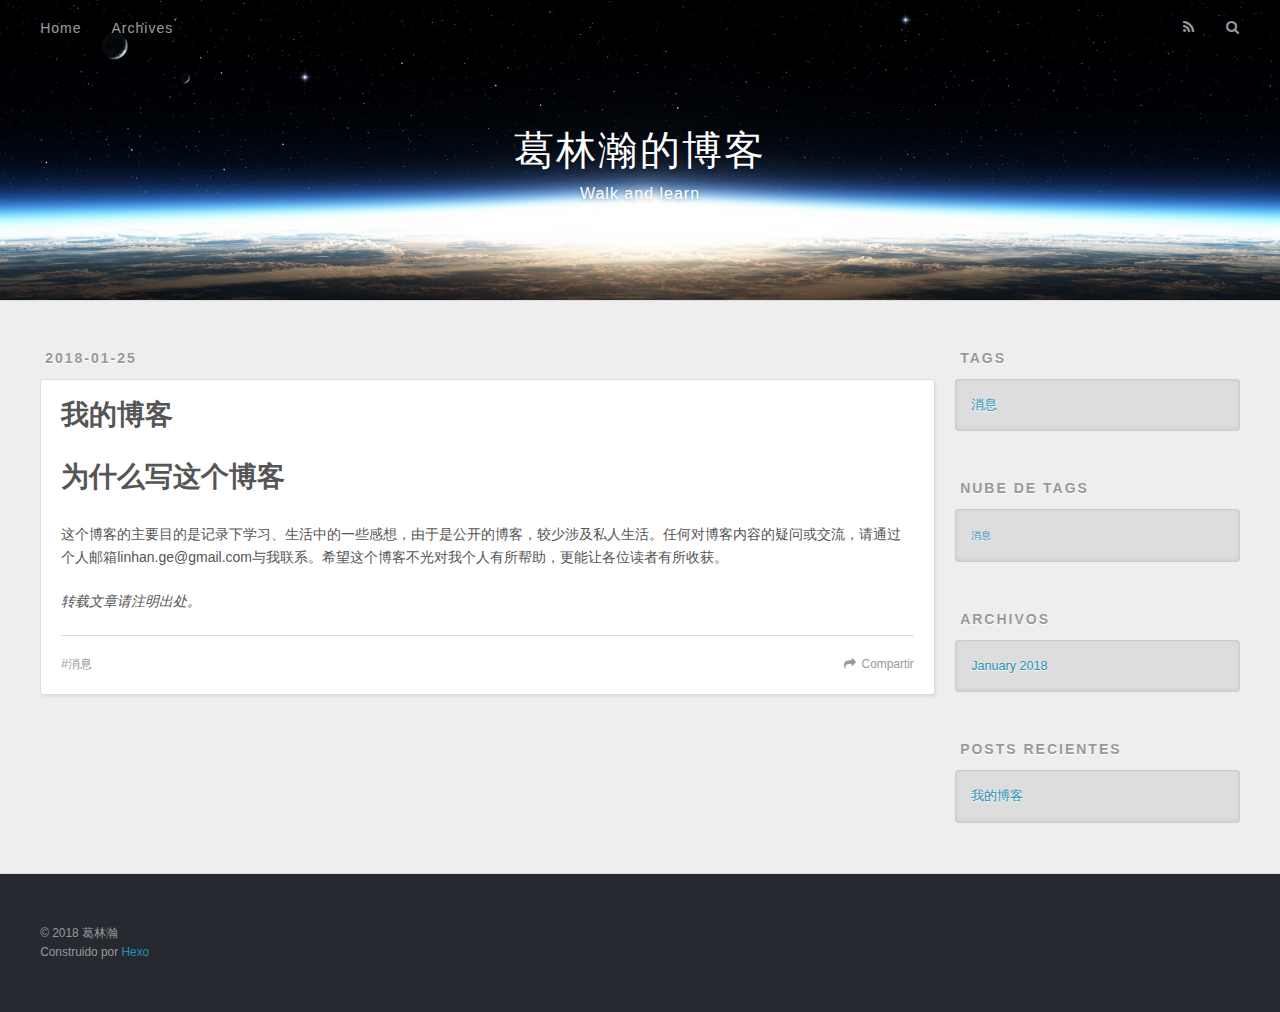
==== commit 21969407: "Site updated: 2018-01-25 23:25:33" ====
--- a/index.html
+++ b/index.html
@@ -13,7 +13,7 @@
 <meta property="og:url" content="http://yoursite.com/index.html">
 <meta property="og:site_name" content="葛林瀚的博客">
 <meta property="og:description" content="这是葛林瀚的唯一博客">
-<meta property="og:locale" content="zh">
+<meta property="og:locale" content="zh-Hans">
 <meta name="twitter:card" content="summary">
 <meta name="twitter:title" content="葛林瀚的博客">
 <meta name="twitter:description" content="这是葛林瀚的唯一博客">
@@ -56,9 +56,9 @@
       </nav>
       <nav id="sub-nav">
         
-          <a id="nav-rss-link" class="nav-icon" href="/atom.xml" title="RSS Feed"></a>
-        
-        <a id="nav-search-btn" class="nav-icon" title="Search"></a>
+          <a id="nav-rss-link" class="nav-icon" href="/atom.xml" title="RSS"></a>
+        
+        <a id="nav-search-btn" class="nav-icon" title="Buscar"></a>
       </nav>
       <div id="search-form-wrap">
         <form action="//google.com/search" method="get" accept-charset="UTF-8" class="search-form"><input type="search" name="q" class="search-form-input" placeholder="Search"><button type="submit" class="search-form-submit">&#xF002;</button><input type="hidden" name="sitesearch" value="http://yoursite.com"></form>
@@ -97,7 +97,7 @@
       
     </div>
     <footer class="article-footer">
-      <a data-url="http://yoursite.com/2018/01/25/第一篇/" data-id="cjcugw6sk0000okllphj1m37h" class="article-share-link">Share</a>
+      <a data-url="http://yoursite.com/2018/01/25/第一篇/" data-id="cjcuh1sbj0000aklll4f73u4r" class="article-share-link">Compartir</a>
       
       
   <ul class="article-tag-list"><li class="article-tag-list-item"><a class="article-tag-list-link" href="/tags/消息/">消息</a></li></ul>
@@ -130,7 +130,7 @@
   
     
   <div class="widget-wrap">
-    <h3 class="widget-title">Tag Cloud</h3>
+    <h3 class="widget-title">Nube de Tags</h3>
     <div class="widget tagcloud">
       <a href="/tags/消息/" style="font-size: 10px;">消息</a>
     </div>
@@ -139,7 +139,7 @@
   
     
   <div class="widget-wrap">
-    <h3 class="widget-title">Archives</h3>
+    <h3 class="widget-title">Archivos</h3>
     <div class="widget">
       <ul class="archive-list"><li class="archive-list-item"><a class="archive-list-link" href="/archives/2018/01/">January 2018</a></li></ul>
     </div>
@@ -149,7 +149,7 @@
   
     
   <div class="widget-wrap">
-    <h3 class="widget-title">Recent Posts</h3>
+    <h3 class="widget-title">Posts recientes</h3>
     <div class="widget">
       <ul>
         
@@ -170,7 +170,7 @@
   <div class="outer">
     <div id="footer-info" class="inner">
       &copy; 2018 葛林瀚<br>
-      Powered by <a href="http://hexo.io/" target="_blank">Hexo</a>
+      Construido por <a href="http://hexo.io/" target="_blank">Hexo</a>
     </div>
   </div>
 </footer>
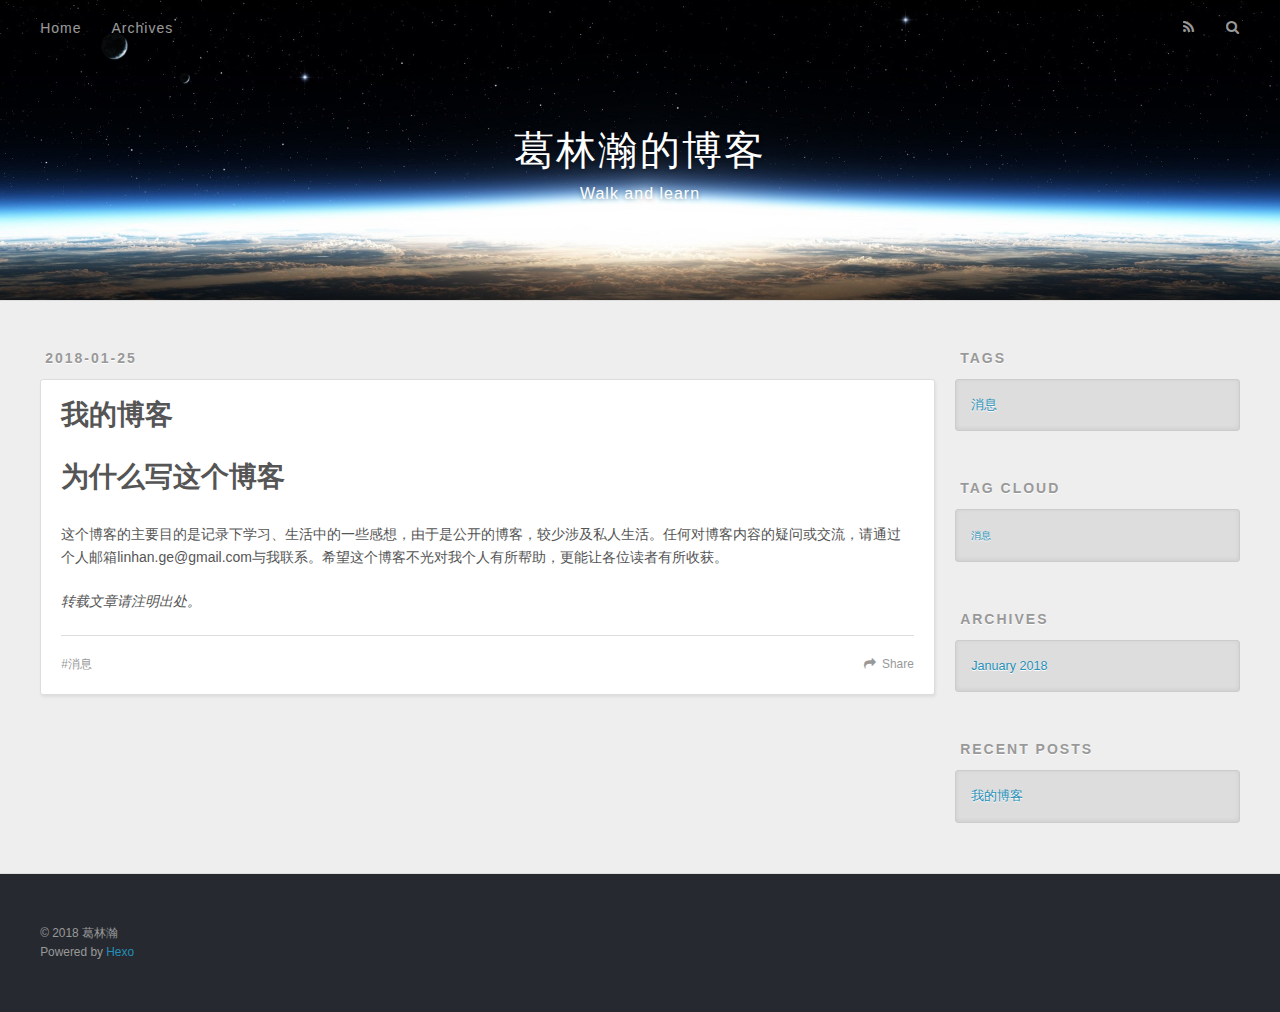
==== commit 9ef31090: "Site updated: 2018-01-25 23:34:00" ====
--- a/index.html
+++ b/index.html
@@ -13,7 +13,7 @@
 <meta property="og:url" content="http://yoursite.com/index.html">
 <meta property="og:site_name" content="葛林瀚的博客">
 <meta property="og:description" content="这是葛林瀚的唯一博客">
-<meta property="og:locale" content="zh-Hans">
+<meta property="og:locale" content="zh">
 <meta name="twitter:card" content="summary">
 <meta name="twitter:title" content="葛林瀚的博客">
 <meta name="twitter:description" content="这是葛林瀚的唯一博客">
@@ -56,9 +56,9 @@
       </nav>
       <nav id="sub-nav">
         
-          <a id="nav-rss-link" class="nav-icon" href="/atom.xml" title="RSS"></a>
-        
-        <a id="nav-search-btn" class="nav-icon" title="Buscar"></a>
+          <a id="nav-rss-link" class="nav-icon" href="/atom.xml" title="RSS Feed"></a>
+        
+        <a id="nav-search-btn" class="nav-icon" title="Search"></a>
       </nav>
       <div id="search-form-wrap">
         <form action="//google.com/search" method="get" accept-charset="UTF-8" class="search-form"><input type="search" name="q" class="search-form-input" placeholder="Search"><button type="submit" class="search-form-submit">&#xF002;</button><input type="hidden" name="sitesearch" value="http://yoursite.com"></form>
@@ -97,7 +97,7 @@
       
     </div>
     <footer class="article-footer">
-      <a data-url="http://yoursite.com/2018/01/25/第一篇/" data-id="cjcuh1sbj0000aklll4f73u4r" class="article-share-link">Compartir</a>
+      <a data-url="http://yoursite.com/2018/01/25/第一篇/" data-id="cjcuhcndu0000akllvxhx4ck7" class="article-share-link">Share</a>
       
       
   <ul class="article-tag-list"><li class="article-tag-list-item"><a class="article-tag-list-link" href="/tags/消息/">消息</a></li></ul>
@@ -130,7 +130,7 @@
   
     
   <div class="widget-wrap">
-    <h3 class="widget-title">Nube de Tags</h3>
+    <h3 class="widget-title">Tag Cloud</h3>
     <div class="widget tagcloud">
       <a href="/tags/消息/" style="font-size: 10px;">消息</a>
     </div>
@@ -139,7 +139,7 @@
   
     
   <div class="widget-wrap">
-    <h3 class="widget-title">Archivos</h3>
+    <h3 class="widget-title">Archives</h3>
     <div class="widget">
       <ul class="archive-list"><li class="archive-list-item"><a class="archive-list-link" href="/archives/2018/01/">January 2018</a></li></ul>
     </div>
@@ -149,7 +149,7 @@
   
     
   <div class="widget-wrap">
-    <h3 class="widget-title">Posts recientes</h3>
+    <h3 class="widget-title">Recent Posts</h3>
     <div class="widget">
       <ul>
         
@@ -170,7 +170,7 @@
   <div class="outer">
     <div id="footer-info" class="inner">
       &copy; 2018 葛林瀚<br>
-      Construido por <a href="http://hexo.io/" target="_blank">Hexo</a>
+      Powered by <a href="http://hexo.io/" target="_blank">Hexo</a>
     </div>
   </div>
 </footer>
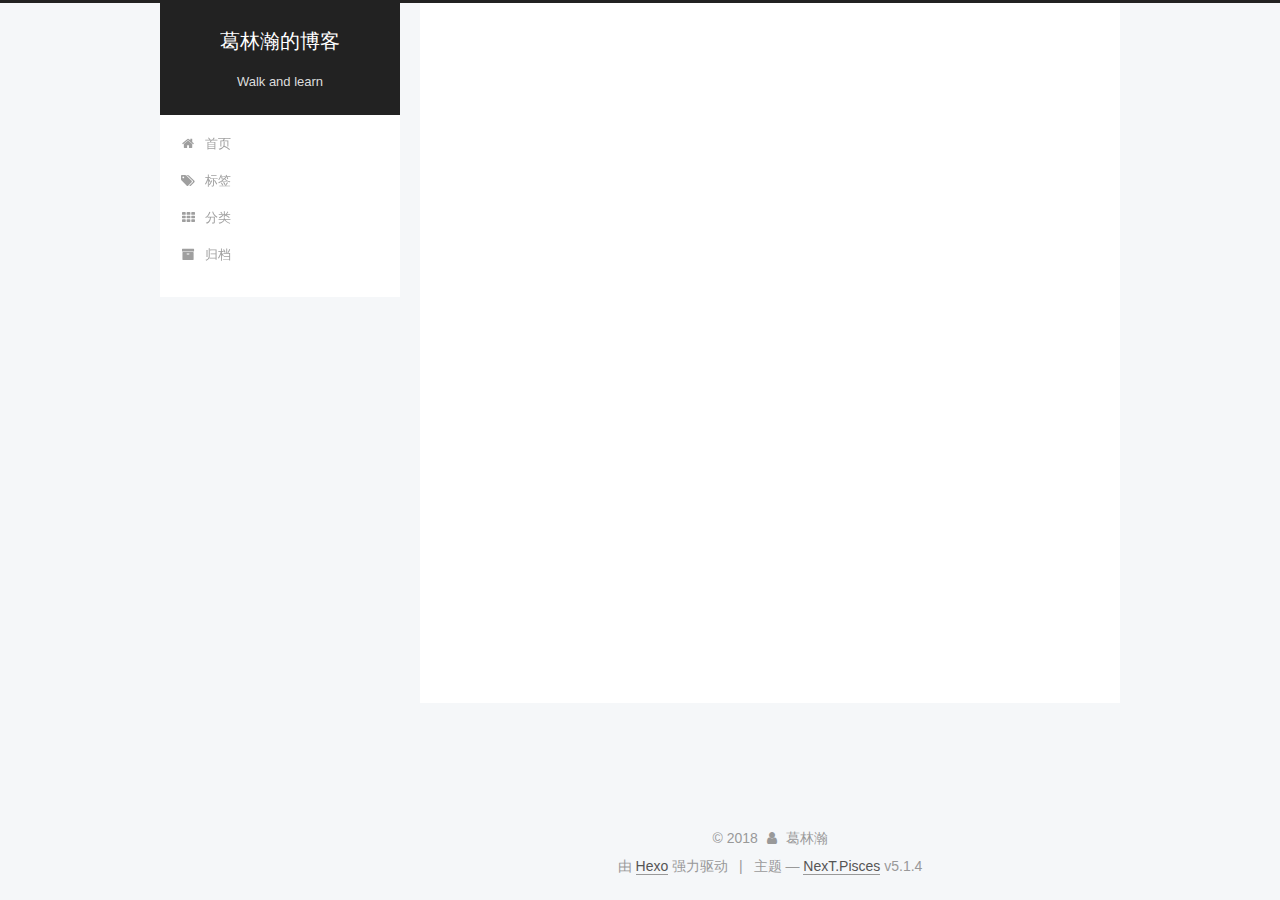
==== commit 35725bce: "Site updated: 2018-01-25 23:49:26" ====
--- a/index.html
+++ b/index.html
@@ -1,200 +1,648 @@
 <!DOCTYPE html>
-<html>
+
+
+
+  
+
+
+<html class="theme-next pisces use-motion" lang="zh-Hans">
 <head>
-  <meta charset="utf-8">
-  
-
-  
-  <title>葛林瀚的博客</title>
-  <meta name="viewport" content="width=device-width, initial-scale=1, maximum-scale=1">
-  <meta name="description" content="这是葛林瀚的唯一博客">
+  <meta charset="UTF-8"/>
+<meta http-equiv="X-UA-Compatible" content="IE=edge" />
+<meta name="viewport" content="width=device-width, initial-scale=1, maximum-scale=1"/>
+<meta name="theme-color" content="#222">
+
+
+
+
+
+
+
+
+
+<meta http-equiv="Cache-Control" content="no-transform" />
+<meta http-equiv="Cache-Control" content="no-siteapp" />
+
+
+
+
+
+
+
+
+
+
+
+
+
+
+
+
+  
+  
+  <link href="/lib/fancybox/source/jquery.fancybox.css?v=2.1.5" rel="stylesheet" type="text/css" />
+
+
+
+
+
+
+
+<link href="/lib/font-awesome/css/font-awesome.min.css?v=4.6.2" rel="stylesheet" type="text/css" />
+
+<link href="/css/main.css?v=5.1.4" rel="stylesheet" type="text/css" />
+
+
+  <link rel="apple-touch-icon" sizes="180x180" href="/images/apple-touch-icon-next.png?v=5.1.4">
+
+
+  <link rel="icon" type="image/png" sizes="32x32" href="/images/favicon-32x32-next.png?v=5.1.4">
+
+
+  <link rel="icon" type="image/png" sizes="16x16" href="/images/favicon-16x16-next.png?v=5.1.4">
+
+
+  <link rel="mask-icon" href="/images/logo.svg?v=5.1.4" color="#222">
+
+
+
+
+
+  <meta name="keywords" content="Hexo, NexT" />
+
+
+
+
+
+
+
+
+
+
+<meta name="description" content="这是葛林瀚的唯一博客">
 <meta property="og:type" content="website">
 <meta property="og:title" content="葛林瀚的博客">
 <meta property="og:url" content="http://yoursite.com/index.html">
 <meta property="og:site_name" content="葛林瀚的博客">
 <meta property="og:description" content="这是葛林瀚的唯一博客">
-<meta property="og:locale" content="zh">
+<meta property="og:locale" content="zh-Hans">
 <meta name="twitter:card" content="summary">
 <meta name="twitter:title" content="葛林瀚的博客">
 <meta name="twitter:description" content="这是葛林瀚的唯一博客">
-  
-    <link rel="alternate" href="/atom.xml" title="葛林瀚的博客" type="application/atom+xml">
-  
-  
-    <link rel="icon" href="/favicon.png">
-  
-  
-    <link href="//fonts.googleapis.com/css?family=Source+Code+Pro" rel="stylesheet" type="text/css">
-  
-  <link rel="stylesheet" href="/css/style.css">
+
+
+
+<script type="text/javascript" id="hexo.configurations">
+  var NexT = window.NexT || {};
+  var CONFIG = {
+    root: '/',
+    scheme: 'Pisces',
+    version: '5.1.4',
+    sidebar: {"position":"left","display":"post","offset":12,"b2t":false,"scrollpercent":false,"onmobile":false},
+    fancybox: true,
+    tabs: true,
+    motion: {"enable":true,"async":false,"transition":{"post_block":"fadeIn","post_header":"slideDownIn","post_body":"slideDownIn","coll_header":"slideLeftIn","sidebar":"slideUpIn"}},
+    duoshuo: {
+      userId: '0',
+      author: '博主'
+    },
+    algolia: {
+      applicationID: '',
+      apiKey: '',
+      indexName: '',
+      hits: {"per_page":10},
+      labels: {"input_placeholder":"Search for Posts","hits_empty":"We didn't find any results for the search: ${query}","hits_stats":"${hits} results found in ${time} ms"}
+    }
+  };
+</script>
+
+
+
+  <link rel="canonical" href="http://yoursite.com/"/>
+
+
+
+
+
+  <title>葛林瀚的博客</title>
+  
+
+
+
+
+
+
+
+
 </head>
 
-<body>
-  <div id="container">
-    <div id="wrap">
-      <header id="header">
-  <div id="banner"></div>
-  <div id="header-outer" class="outer">
-    <div id="header-title" class="inner">
-      <h1 id="logo-wrap">
-        <a href="/" id="logo">葛林瀚的博客</a>
-      </h1>
-      
-        <h2 id="subtitle-wrap">
-          <a href="/" id="subtitle">Walk and learn</a>
-        </h2>
-      
+<body itemscope itemtype="http://schema.org/WebPage" lang="zh-Hans">
+
+  
+  
+    
+  
+
+  <div class="container sidebar-position-left 
+  page-home">
+    <div class="headband"></div>
+
+    <header id="header" class="header" itemscope itemtype="http://schema.org/WPHeader">
+      <div class="header-inner"><div class="site-brand-wrapper">
+  <div class="site-meta ">
+    
+
+    <div class="custom-logo-site-title">
+      <a href="/"  class="brand" rel="start">
+        <span class="logo-line-before"><i></i></span>
+        <span class="site-title">葛林瀚的博客</span>
+        <span class="logo-line-after"><i></i></span>
+      </a>
     </div>
-    <div id="header-inner" class="inner">
-      <nav id="main-nav">
-        <a id="main-nav-toggle" class="nav-icon"></a>
-        
-          <a class="main-nav-link" href="/">Home</a>
-        
-          <a class="main-nav-link" href="/archives">Archives</a>
-        
-      </nav>
-      <nav id="sub-nav">
-        
-          <a id="nav-rss-link" class="nav-icon" href="/atom.xml" title="RSS Feed"></a>
-        
-        <a id="nav-search-btn" class="nav-icon" title="Search"></a>
-      </nav>
-      <div id="search-form-wrap">
-        <form action="//google.com/search" method="get" accept-charset="UTF-8" class="search-form"><input type="search" name="q" class="search-form-input" placeholder="Search"><button type="submit" class="search-form-submit">&#xF002;</button><input type="hidden" name="sitesearch" value="http://yoursite.com"></form>
-      </div>
+      
+        <p class="site-subtitle">Walk and learn</p>
+      
+  </div>
+
+  <div class="site-nav-toggle">
+    <button>
+      <span class="btn-bar"></span>
+      <span class="btn-bar"></span>
+      <span class="btn-bar"></span>
+    </button>
+  </div>
+</div>
+
+<nav class="site-nav">
+  
+
+  
+    <ul id="menu" class="menu">
+      
+        
+        <li class="menu-item menu-item-home">
+          <a href="/" rel="section">
+            
+              <i class="menu-item-icon fa fa-fw fa-home"></i> <br />
+            
+            首页
+          </a>
+        </li>
+      
+        
+        <li class="menu-item menu-item-tags">
+          <a href="/tags/" rel="section">
+            
+              <i class="menu-item-icon fa fa-fw fa-tags"></i> <br />
+            
+            标签
+          </a>
+        </li>
+      
+        
+        <li class="menu-item menu-item-categories">
+          <a href="/categories/" rel="section">
+            
+              <i class="menu-item-icon fa fa-fw fa-th"></i> <br />
+            
+            分类
+          </a>
+        </li>
+      
+        
+        <li class="menu-item menu-item-archives">
+          <a href="/archives/" rel="section">
+            
+              <i class="menu-item-icon fa fa-fw fa-archive"></i> <br />
+            
+            归档
+          </a>
+        </li>
+      
+
+      
+    </ul>
+  
+
+  
+</nav>
+
+
+
+ </div>
+    </header>
+
+    <main id="main" class="main">
+      <div class="main-inner">
+        <div class="content-wrap">
+          <div id="content" class="content">
+            
+  <section id="posts" class="posts-expand">
+    
+      
+
+  
+
+  
+  
+  
+
+  <article class="post post-type-normal" itemscope itemtype="http://schema.org/Article">
+  
+  
+  
+  <div class="post-block">
+    <link itemprop="mainEntityOfPage" href="http://yoursite.com/2018/01/25/第一篇/">
+
+    <span hidden itemprop="author" itemscope itemtype="http://schema.org/Person">
+      <meta itemprop="name" content="葛林瀚">
+      <meta itemprop="description" content="">
+      <meta itemprop="image" content="/images/avatar.gif">
+    </span>
+
+    <span hidden itemprop="publisher" itemscope itemtype="http://schema.org/Organization">
+      <meta itemprop="name" content="葛林瀚的博客">
+    </span>
+
+    
+      <header class="post-header">
+
+        
+        
+          <h1 class="post-title" itemprop="name headline">
+                
+                <a class="post-title-link" href="/2018/01/25/第一篇/" itemprop="url">我的博客</a></h1>
+        
+
+        <div class="post-meta">
+          <span class="post-time">
+            
+              <span class="post-meta-item-icon">
+                <i class="fa fa-calendar-o"></i>
+              </span>
+              
+                <span class="post-meta-item-text">发表于</span>
+              
+              <time title="创建于" itemprop="dateCreated datePublished" datetime="2018-01-25T21:33:44+11:00">
+                2018-01-25
+              </time>
+            
+
+            
+
+            
+          </span>
+
+          
+
+          
+            
+          
+
+          
+          
+
+          
+
+          
+
+          
+
+        </div>
+      </header>
+    
+
+    
+    
+    
+    <div class="post-body" itemprop="articleBody">
+
+      
+      
+
+      
+        
+          
+            <h1 id="为什么写这个博客"><a href="#为什么写这个博客" class="headerlink" title="为什么写这个博客"></a>为什么写这个博客</h1><p>这个博客的主要目的是记录下学习、生活中的一些感想，由于是公开的博客，较少涉及私人生活。任何对博客内容的疑问或交流，请通过个人邮箱linhan.ge@gmail.com与我联系。希望这个博客不光对我个人有所帮助，更能让各位读者有所收获。</p>
+<p><em>转载文章请注明出处。</em></p>
+
+          
+        
+      
+    </div>
+    
+    
+    
+
+    
+
+    
+
+    
+
+    <footer class="post-footer">
+      
+
+      
+
+      
+
+      
+      
+        <div class="post-eof"></div>
+      
+    </footer>
+  </div>
+  
+  
+  
+  </article>
+
+
+    
+  </section>
+
+  
+
+
+          </div>
+          
+
+
+          
+
+        </div>
+        
+          
+  
+  <div class="sidebar-toggle">
+    <div class="sidebar-toggle-line-wrap">
+      <span class="sidebar-toggle-line sidebar-toggle-line-first"></span>
+      <span class="sidebar-toggle-line sidebar-toggle-line-middle"></span>
+      <span class="sidebar-toggle-line sidebar-toggle-line-last"></span>
     </div>
   </div>
-</header>
-      <div class="outer">
-        <section id="main">
-  
-    <article id="post-第一篇" class="article article-type-post" itemscope itemprop="blogPost">
-  <div class="article-meta">
-    <a href="/2018/01/25/第一篇/" class="article-date">
-  <time datetime="2018-01-25T10:33:44.000Z" itemprop="datePublished">2018-01-25</time>
-</a>
-    
+
+  <aside id="sidebar" class="sidebar">
+    
+    <div class="sidebar-inner">
+
+      
+
+      
+
+      <section class="site-overview-wrap sidebar-panel sidebar-panel-active">
+        <div class="site-overview">
+          <div class="site-author motion-element" itemprop="author" itemscope itemtype="http://schema.org/Person">
+            
+              <p class="site-author-name" itemprop="name">葛林瀚</p>
+              <p class="site-description motion-element" itemprop="description">这是葛林瀚的唯一博客</p>
+          </div>
+
+          <nav class="site-state motion-element">
+
+            
+              <div class="site-state-item site-state-posts">
+              
+                <a href="/archives/">
+              
+                  <span class="site-state-item-count">1</span>
+                  <span class="site-state-item-name">日志</span>
+                </a>
+              </div>
+            
+
+            
+
+            
+              
+              
+              <div class="site-state-item site-state-tags">
+                
+                  <span class="site-state-item-count">1</span>
+                  <span class="site-state-item-name">标签</span>
+                
+              </div>
+            
+
+          </nav>
+
+          
+
+          
+
+          
+          
+
+          
+          
+
+          
+
+        </div>
+      </section>
+
+      
+
+      
+
+    </div>
+  </aside>
+
+
+        
+      </div>
+    </main>
+
+    <footer id="footer" class="footer">
+      <div class="footer-inner">
+        <div class="copyright">&copy; <span itemprop="copyrightYear">2018</span>
+  <span class="with-love">
+    <i class="fa fa-user"></i>
+  </span>
+  <span class="author" itemprop="copyrightHolder">葛林瀚</span>
+
+  
+</div>
+
+
+  <div class="powered-by">由 <a class="theme-link" target="_blank" href="https://hexo.io">Hexo</a> 强力驱动</div>
+
+
+
+  <span class="post-meta-divider">|</span>
+
+
+
+  <div class="theme-info">主题 &mdash; <a class="theme-link" target="_blank" href="https://github.com/iissnan/hexo-theme-next">NexT.Pisces</a> v5.1.4</div>
+
+
+
+
+        
+
+
+
+
+
+
+
+        
+      </div>
+    </footer>
+
+    
+      <div class="back-to-top">
+        <i class="fa fa-arrow-up"></i>
+        
+      </div>
+    
+
+    
+
   </div>
-  <div class="article-inner">
-    
-    
-      <header class="article-header">
-        
-  
-    <h1 itemprop="name">
-      <a class="article-title" href="/2018/01/25/第一篇/">我的博客</a>
-    </h1>
-  
-
-      </header>
-    
-    <div class="article-entry" itemprop="articleBody">
-      
-        <h1 id="为什么写这个博客"><a href="#为什么写这个博客" class="headerlink" title="为什么写这个博客"></a>为什么写这个博客</h1><p>这个博客的主要目的是记录下学习、生活中的一些感想，由于是公开的博客，较少涉及私人生活。任何对博客内容的疑问或交流，请通过个人邮箱linhan.ge@gmail.com与我联系。希望这个博客不光对我个人有所帮助，更能让各位读者有所收获。</p>
-<p><em>转载文章请注明出处。</em></p>
-
-      
-    </div>
-    <footer class="article-footer">
-      <a data-url="http://yoursite.com/2018/01/25/第一篇/" data-id="cjcuhcndu0000akllvxhx4ck7" class="article-share-link">Share</a>
-      
-      
-  <ul class="article-tag-list"><li class="article-tag-list-item"><a class="article-tag-list-link" href="/tags/消息/">消息</a></li></ul>
-
-    </footer>
-  </div>
-  
-</article>
-
-
-  
-
-
-</section>
-        
-          <aside id="sidebar">
-  
-    
-
-  
-    
-  <div class="widget-wrap">
-    <h3 class="widget-title">Tags</h3>
-    <div class="widget">
-      <ul class="tag-list"><li class="tag-list-item"><a class="tag-list-link" href="/tags/消息/">消息</a></li></ul>
-    </div>
-  </div>
-
-
-  
-    
-  <div class="widget-wrap">
-    <h3 class="widget-title">Tag Cloud</h3>
-    <div class="widget tagcloud">
-      <a href="/tags/消息/" style="font-size: 10px;">消息</a>
-    </div>
-  </div>
-
-  
-    
-  <div class="widget-wrap">
-    <h3 class="widget-title">Archives</h3>
-    <div class="widget">
-      <ul class="archive-list"><li class="archive-list-item"><a class="archive-list-link" href="/archives/2018/01/">January 2018</a></li></ul>
-    </div>
-  </div>
-
-
-  
-    
-  <div class="widget-wrap">
-    <h3 class="widget-title">Recent Posts</h3>
-    <div class="widget">
-      <ul>
-        
-          <li>
-            <a href="/2018/01/25/第一篇/">我的博客</a>
-          </li>
-        
-      </ul>
-    </div>
-  </div>
-
-  
-</aside>
-        
-      </div>
-      <footer id="footer">
-  
-  <div class="outer">
-    <div id="footer-info" class="inner">
-      &copy; 2018 葛林瀚<br>
-      Powered by <a href="http://hexo.io/" target="_blank">Hexo</a>
-    </div>
-  </div>
-</footer>
-    </div>
-    <nav id="mobile-nav">
-  
-    <a href="/" class="mobile-nav-link">Home</a>
-  
-    <a href="/archives" class="mobile-nav-link">Archives</a>
-  
-</nav>
-    
-
-<script src="//ajax.googleapis.com/ajax/libs/jquery/2.0.3/jquery.min.js"></script>
-
-
-  <link rel="stylesheet" href="/fancybox/jquery.fancybox.css">
-  <script src="/fancybox/jquery.fancybox.pack.js"></script>
-
-
-<script src="/js/script.js"></script>
-
-
-
-  </div>
+
+  
+
+<script type="text/javascript">
+  if (Object.prototype.toString.call(window.Promise) !== '[object Function]') {
+    window.Promise = null;
+  }
+</script>
+
+
+
+
+
+
+
+
+
+  
+
+
+
+
+
+
+
+
+
+
+
+
+  
+  
+    <script type="text/javascript" src="/lib/jquery/index.js?v=2.1.3"></script>
+  
+
+  
+  
+    <script type="text/javascript" src="/lib/fastclick/lib/fastclick.min.js?v=1.0.6"></script>
+  
+
+  
+  
+    <script type="text/javascript" src="/lib/jquery_lazyload/jquery.lazyload.js?v=1.9.7"></script>
+  
+
+  
+  
+    <script type="text/javascript" src="/lib/velocity/velocity.min.js?v=1.2.1"></script>
+  
+
+  
+  
+    <script type="text/javascript" src="/lib/velocity/velocity.ui.min.js?v=1.2.1"></script>
+  
+
+  
+  
+    <script type="text/javascript" src="/lib/fancybox/source/jquery.fancybox.pack.js?v=2.1.5"></script>
+  
+
+
+  
+
+
+  <script type="text/javascript" src="/js/src/utils.js?v=5.1.4"></script>
+
+  <script type="text/javascript" src="/js/src/motion.js?v=5.1.4"></script>
+
+
+
+  
+  
+
+
+  <script type="text/javascript" src="/js/src/affix.js?v=5.1.4"></script>
+
+  <script type="text/javascript" src="/js/src/schemes/pisces.js?v=5.1.4"></script>
+
+
+
+  
+
+  
+
+
+  <script type="text/javascript" src="/js/src/bootstrap.js?v=5.1.4"></script>
+
+
+
+  
+
+
+  
+
+
+
+
+	
+
+
+
+
+
+  
+
+
+
+
+
+  
+
+
+
+
+
+
+
+
+
+
+
+
+  
+
+
+
+
+
+  
+
+  
+
+  
+
+  
+  
+
+  
+
+  
+
+  
+
 </body>
-</html>+</html>
--- a/css/main.css
+++ b/css/main.css
@@ -0,0 +1,2993 @@
+/* normalize.css v3.0.2 | MIT License | git.io/normalize */
+html {
+  font-family: sans-serif; /* 1 */
+  -ms-text-size-adjust: 100%; /* 2 */
+  -webkit-text-size-adjust: 100%; /* 2 */
+}
+body {
+  margin: 0;
+}
+article,
+aside,
+details,
+figcaption,
+figure,
+footer,
+header,
+hgroup,
+main,
+menu,
+nav,
+section,
+summary {
+  display: block;
+}
+audio,
+canvas,
+progress,
+video {
+  display: inline-block; /* 1 */
+  vertical-align: baseline; /* 2 */
+}
+audio:not([controls]) {
+  display: none;
+  height: 0;
+}
+[hidden],
+template {
+  display: none;
+}
+a {
+  background-color: transparent;
+}
+a:active,
+a:hover {
+  outline: 0;
+}
+abbr[title] {
+  border-bottom: 1px dotted;
+}
+b,
+strong {
+  font-weight: bold;
+}
+dfn {
+  font-style: italic;
+}
+h1 {
+  font-size: 2em;
+  margin: 0.67em 0;
+}
+mark {
+  background: #ff0;
+  color: #000;
+}
+small {
+  font-size: 80%;
+}
+sub,
+sup {
+  font-size: 75%;
+  line-height: 0;
+  position: relative;
+  vertical-align: baseline;
+}
+sup {
+  top: -0.5em;
+}
+sub {
+  bottom: -0.25em;
+}
+img {
+  border: 0;
+}
+svg:not(:root) {
+  overflow: hidden;
+}
+figure {
+  margin: 1em 40px;
+}
+hr {
+  -moz-box-sizing: content-box;
+  box-sizing: content-box;
+  height: 0;
+}
+pre {
+  overflow: auto;
+}
+code,
+kbd,
+pre,
+samp {
+  font-family: monospace, monospace;
+  font-size: 1em;
+}
+button,
+input,
+optgroup,
+select,
+textarea {
+  color: inherit; /* 1 */
+  font: inherit; /* 2 */
+  margin: 0; /* 3 */
+}
+button {
+  overflow: visible;
+}
+button,
+select {
+  text-transform: none;
+}
+button,
+html input[type="button"],
+input[type="reset"],
+input[type="submit"] {
+  -webkit-appearance: button; /* 2 */
+  cursor: pointer; /* 3 */
+}
+button[disabled],
+html input[disabled] {
+  cursor: default;
+}
+button::-moz-focus-inner,
+input::-moz-focus-inner {
+  border: 0;
+  padding: 0;
+}
+input {
+  line-height: normal;
+}
+input[type="checkbox"],
+input[type="radio"] {
+  box-sizing: border-box; /* 1 */
+  padding: 0; /* 2 */
+}
+input[type="number"]::-webkit-inner-spin-button,
+input[type="number"]::-webkit-outer-spin-button {
+  height: auto;
+}
+input[type="search"] {
+  -webkit-appearance: textfield; /* 1 */
+  -moz-box-sizing: content-box;
+  -webkit-box-sizing: content-box; /* 2 */
+  box-sizing: content-box;
+}
+input[type="search"]::-webkit-search-cancel-button,
+input[type="search"]::-webkit-search-decoration {
+  -webkit-appearance: none;
+}
+fieldset {
+  border: 1px solid #c0c0c0;
+  margin: 0 2px;
+  padding: 0.35em 0.625em 0.75em;
+}
+legend {
+  border: 0; /* 1 */
+  padding: 0; /* 2 */
+}
+textarea {
+  overflow: auto;
+}
+optgroup {
+  font-weight: bold;
+}
+table {
+  border-collapse: collapse;
+  border-spacing: 0;
+}
+td,
+th {
+  padding: 0;
+}
+::selection {
+  background: #262a30;
+  color: #fff;
+}
+body {
+  position: relative;
+  font-family: 'Lato', "PingFang SC", "Microsoft YaHei", sans-serif;
+  font-size: 14px;
+  line-height: 2;
+  color: #555;
+  background: #f5f7f9;
+}
+@media (max-width: 767px) {
+  body {
+    padding-right: 0 !important;
+  }
+}
+@media (min-width: 768px) and (max-width: 991px) {
+  body {
+    padding-right: 0 !important;
+  }
+}
+@media (min-width: 1600px) {
+  body {
+    font-size: 16px;
+  }
+}
+h1,
+h2,
+h3,
+h4,
+h5,
+h6 {
+  margin: 0;
+  padding: 0;
+  font-weight: bold;
+  line-height: 1.5;
+  font-family: 'Lato', "PingFang SC", "Microsoft YaHei", sans-serif;
+}
+h2,
+h3,
+h4,
+h5,
+h6 {
+  margin: 20px 0 15px;
+}
+h1 {
+  font-size: 22px;
+}
+@media (max-width: 767px) {
+  h1 {
+    font-size: 18px;
+  }
+}
+h2 {
+  font-size: 20px;
+}
+@media (max-width: 767px) {
+  h2 {
+    font-size: 16px;
+  }
+}
+h3 {
+  font-size: 18px;
+}
+@media (max-width: 767px) {
+  h3 {
+    font-size: 14px;
+  }
+}
+h4 {
+  font-size: 16px;
+}
+@media (max-width: 767px) {
+  h4 {
+    font-size: 12px;
+  }
+}
+h5 {
+  font-size: 14px;
+}
+@media (max-width: 767px) {
+  h5 {
+    font-size: 10px;
+  }
+}
+h6 {
+  font-size: 12px;
+}
+@media (max-width: 767px) {
+  h6 {
+    font-size: 8px;
+  }
+}
+p {
+  margin: 0 0 20px 0;
+}
+a {
+  color: #555;
+  text-decoration: none;
+  outline: none;
+  border-bottom: 1px solid #999;
+  word-wrap: break-word;
+}
+a:hover {
+  color: #222;
+  border-bottom-color: #222;
+}
+blockquote {
+  margin: 0;
+  padding: 0;
+}
+img {
+  display: block;
+  margin: auto;
+  max-width: 100%;
+  height: auto;
+}
+hr {
+  margin: 40px 0;
+  height: 3px;
+  border: none;
+  background-color: #ddd;
+  background-image: repeating-linear-gradient(-45deg, #fff, #fff 4px, transparent 4px, transparent 8px);
+}
+blockquote {
+  padding: 0 15px;
+  color: #666;
+  border-left: 4px solid #ddd;
+}
+blockquote cite::before {
+  content: "-";
+  padding: 0 5px;
+}
+dt {
+  font-weight: 700;
+}
+dd {
+  margin: 0;
+  padding: 0;
+}
+kbd {
+  border: 1px solid #ccc;
+  border-radius: 0.2em;
+  box-shadow: 0.1em 0.1em 0.2em rgba(0,0,0,0.1);
+  background-color: #f9f9f9;
+  font-family: inherit;
+  background-image: -webkit-linear-gradient(top, #eee, #fff, #eee);
+  padding: 0.1em 0.3em;
+  white-space: nowrap;
+}
+.text-left {
+  text-align: left;
+}
+.text-center {
+  text-align: center;
+}
+.text-right {
+  text-align: right;
+}
+.text-justify {
+  text-align: justify;
+}
+.text-nowrap {
+  white-space: nowrap;
+}
+.text-lowercase {
+  text-transform: lowercase;
+}
+.text-uppercase {
+  text-transform: uppercase;
+}
+.text-capitalize {
+  text-transform: capitalize;
+}
+.center-block {
+  display: block;
+  margin-left: auto;
+  margin-right: auto;
+}
+.clearfix:before,
+.clearfix:after {
+  content: " ";
+  display: table;
+}
+.clearfix:after {
+  clear: both;
+}
+.pullquote {
+  width: 45%;
+}
+.pullquote.left {
+  float: left;
+  margin-left: 5px;
+  margin-right: 10px;
+}
+.pullquote.right {
+  float: right;
+  margin-left: 10px;
+  margin-right: 5px;
+}
+.affix.affix.affix {
+  position: fixed;
+}
+.translation {
+  margin-top: -20px;
+  font-size: 14px;
+  color: #999;
+}
+.scrollbar-measure {
+  width: 100px;
+  height: 100px;
+  overflow: scroll;
+  position: absolute;
+  top: -9999px;
+}
+.use-motion .motion-element {
+  opacity: 0;
+}
+table {
+  margin: 20px 0;
+  width: 100%;
+  border-collapse: collapse;
+  border-spacing: 0;
+  border: 1px solid #ddd;
+  font-size: 14px;
+  table-layout: fixed;
+  word-wrap: break-all;
+}
+table>tbody>tr:nth-of-type(odd) {
+  background-color: #f9f9f9;
+}
+table>tbody>tr:hover {
+  background-color: #f5f5f5;
+}
+caption,
+th,
+td {
+  padding: 8px;
+  text-align: left;
+  vertical-align: middle;
+  font-weight: normal;
+}
+th,
+td {
+  border-bottom: 3px solid #ddd;
+  border-right: 1px solid #eee;
+}
+th {
+  padding-bottom: 10px;
+  font-weight: 700;
+}
+td {
+  border-bottom-width: 1px;
+}
+html,
+body {
+  height: 100%;
+}
+.container {
+  position: relative;
+  min-height: 100%;
+}
+.header-inner {
+  margin: 0 auto;
+  padding: 100px 0 70px;
+  width: 700px;
+}
+@media (min-width: 1600px) {
+  .container .header-inner {
+    width: 900px;
+  }
+}
+.main {
+  padding-bottom: 150px;
+}
+.main-inner {
+  margin: 0 auto;
+  width: 700px;
+}
+@media (min-width: 1600px) {
+  .container .main-inner {
+    width: 900px;
+  }
+}
+.footer {
+  position: absolute;
+  left: 0;
+  bottom: 0;
+  width: 100%;
+  min-height: 50px;
+}
+.footer-inner {
+  box-sizing: border-box;
+  margin: 20px auto;
+  width: 700px;
+}
+@media (min-width: 1600px) {
+  .container .footer-inner {
+    width: 900px;
+  }
+}
+pre,
+.highlight {
+  overflow: auto;
+  margin: 20px 0;
+  padding: 0;
+  font-size: 13px;
+  color: #4d4d4c;
+  background: #f7f7f7;
+  line-height: 1.6;
+}
+pre,
+code {
+  font-family: consolas, Menlo, "PingFang SC", "Microsoft YaHei", monospace;
+}
+code {
+  padding: 2px 4px;
+  word-wrap: break-word;
+  color: #555;
+  background: #eee;
+  border-radius: 3px;
+  font-size: 13px;
+}
+pre {
+  padding: 10px;
+}
+pre code {
+  padding: 0;
+  color: #4d4d4c;
+  background: none;
+  text-shadow: none;
+}
+.highlight {
+  border-radius: 1px;
+}
+.highlight pre {
+  border: none;
+  margin: 0;
+  padding: 10px 0;
+}
+.highlight table {
+  margin: 0;
+  width: auto;
+  border: none;
+}
+.highlight td {
+  border: none;
+  padding: 0;
+}
+.highlight figcaption {
+  font-size: 1em;
+  color: #4d4d4c;
+  line-height: 1em;
+  margin-bottom: 1em;
+}
+.highlight figcaption:before,
+.highlight figcaption:after {
+  content: " ";
+  display: table;
+}
+.highlight figcaption:after {
+  clear: both;
+}
+.highlight figcaption a {
+  float: right;
+  color: #4d4d4c;
+}
+.highlight figcaption a:hover {
+  border-bottom-color: #4d4d4c;
+}
+.highlight .gutter pre {
+  padding-left: 10px;
+  padding-right: 10px;
+  color: #869194;
+  text-align: right;
+  background-color: #eff2f3;
+}
+.highlight .code pre {
+  width: 100%;
+  padding-left: 10px;
+  padding-right: 10px;
+  background-color: #f7f7f7;
+}
+.highlight .line {
+  height: 20px;
+}
+.gutter {
+  -webkit-user-select: none;
+  -moz-user-select: none;
+  -ms-user-select: none;
+  user-select: none;
+}
+.gist table {
+  width: auto;
+}
+.gist table td {
+  border: none;
+}
+pre .deletion {
+  background: #fdd;
+}
+pre .addition {
+  background: #dfd;
+}
+pre .meta {
+  color: #8959a8;
+}
+pre .comment {
+  color: #8e908c;
+}
+pre .variable,
+pre .attribute,
+pre .tag,
+pre .regexp,
+pre .ruby .constant,
+pre .xml .tag .title,
+pre .xml .pi,
+pre .xml .doctype,
+pre .html .doctype,
+pre .css .id,
+pre .css .class,
+pre .css .pseudo {
+  color: #c82829;
+}
+pre .number,
+pre .preprocessor,
+pre .built_in,
+pre .literal,
+pre .params,
+pre .constant,
+pre .command {
+  color: #f5871f;
+}
+pre .ruby .class .title,
+pre .css .rules .attribute,
+pre .string,
+pre .value,
+pre .inheritance,
+pre .header,
+pre .ruby .symbol,
+pre .xml .cdata,
+pre .special,
+pre .number,
+pre .formula {
+  color: #718c00;
+}
+pre .title,
+pre .css .hexcolor {
+  color: #3e999f;
+}
+pre .function,
+pre .python .decorator,
+pre .python .title,
+pre .ruby .function .title,
+pre .ruby .title .keyword,
+pre .perl .sub,
+pre .javascript .title,
+pre .coffeescript .title {
+  color: #4271ae;
+}
+pre .keyword,
+pre .javascript .function {
+  color: #8959a8;
+}
+.full-image.full-image.full-image.full-image {
+  border: none;
+  max-width: 100%;
+  width: auto;
+  margin: 20px auto 25px;
+}
+@media (min-width: 992px) {
+  .full-image.full-image.full-image.full-image {
+    max-width: none;
+    width: 118%;
+    margin: 0 -9%;
+  }
+}
+.blockquote-center,
+.page-home .post-type-quote blockquote,
+.page-post-detail .post-type-quote blockquote {
+  position: relative;
+  margin: 40px 0;
+  padding: 0;
+  border-left: none;
+  text-align: center;
+}
+.blockquote-center::before,
+.page-home .post-type-quote blockquote::before,
+.page-post-detail .post-type-quote blockquote::before,
+.blockquote-center::after,
+.page-home .post-type-quote blockquote::after,
+.page-post-detail .post-type-quote blockquote::after {
+  position: absolute;
+  content: ' ';
+  display: block;
+  width: 100%;
+  height: 24px;
+  opacity: 0.2;
+  background-repeat: no-repeat;
+  background-position: 0 -6px;
+  background-size: 22px 22px;
+}
+.blockquote-center::before,
+.page-home .post-type-quote blockquote::before,
+.page-post-detail .post-type-quote blockquote::before {
+  top: -20px;
+  background-image: url("../images/quote-l.svg");
+  border-top: 1px solid #ccc;
+}
+.blockquote-center::after,
+.page-home .post-type-quote blockquote::after,
+.page-post-detail .post-type-quote blockquote::after {
+  bottom: -20px;
+  background-image: url("../images/quote-r.svg");
+  border-bottom: 1px solid #ccc;
+  background-position: 100% 8px;
+}
+.blockquote-center p,
+.page-home .post-type-quote blockquote p,
+.page-post-detail .post-type-quote blockquote p,
+.blockquote-center div,
+.page-home .post-type-quote blockquote div,
+.page-post-detail .post-type-quote blockquote div {
+  text-align: center;
+}
+.post .post-body .group-picture img {
+  box-sizing: border-box;
+  padding: 0 3px;
+  border: none;
+}
+.post .group-picture-row {
+  overflow: hidden;
+  margin-top: 6px;
+}
+.post .group-picture-row:first-child {
+  margin-top: 0;
+}
+.post .group-picture-column {
+  float: left;
+}
+.page-post-detail .post-body .group-picture-column {
+  float: none;
+  margin-top: 10px;
+  width: auto !important;
+}
+.page-post-detail .post-body .group-picture-column img {
+  margin: 0 auto;
+}
+.page-archive .group-picture-container {
+  overflow: hidden;
+}
+.page-archive .group-picture-row {
+  float: left;
+}
+.page-archive .group-picture-row:first-child {
+  margin-top: 6px;
+}
+.page-archive .group-picture-column {
+  max-width: 150px;
+  max-height: 150px;
+}
+.post-body .note {
+  position: relative;
+  padding: 15px;
+  margin-bottom: 20px;
+  border: 1px solid #eee;
+  border-left-width: 5px;
+  border-radius: 3px;
+}
+.post-body .note h2,
+.post-body .note h3,
+.post-body .note h4,
+.post-body .note h5,
+.post-body .note h6 {
+  margin-top: 0;
+  margin-bottom: 0;
+  border-bottom: initial;
+  padding-top: 0 !important;
+}
+.post-body .note p:first-child,
+.post-body .note ul:first-child,
+.post-body .note ol:first-child,
+.post-body .note table:first-child,
+.post-body .note pre:first-child,
+.post-body .note blockquote:first-child {
+  margin-top: 0;
+}
+.post-body .note p:last-child,
+.post-body .note ul:last-child,
+.post-body .note ol:last-child,
+.post-body .note table:last-child,
+.post-body .note pre:last-child,
+.post-body .note blockquote:last-child {
+  margin-bottom: 0;
+}
+.post-body .note.default {
+  border-left-color: #777;
+}
+.post-body .note.default h2,
+.post-body .note.default h3,
+.post-body .note.default h4,
+.post-body .note.default h5,
+.post-body .note.default h6 {
+  color: #777;
+}
+.post-body .note.primary {
+  border-left-color: #6f42c1;
+}
+.post-body .note.primary h2,
+.post-body .note.primary h3,
+.post-body .note.primary h4,
+.post-body .note.primary h5,
+.post-body .note.primary h6 {
+  color: #6f42c1;
+}
+.post-body .note.info {
+  border-left-color: #428bca;
+}
+.post-body .note.info h2,
+.post-body .note.info h3,
+.post-body .note.info h4,
+.post-body .note.info h5,
+.post-body .note.info h6 {
+  color: #428bca;
+}
+.post-body .note.success {
+  border-left-color: #5cb85c;
+}
+.post-body .note.success h2,
+.post-body .note.success h3,
+.post-body .note.success h4,
+.post-body .note.success h5,
+.post-body .note.success h6 {
+  color: #5cb85c;
+}
+.post-body .note.warning {
+  border-left-color: #f0ad4e;
+}
+.post-body .note.warning h2,
+.post-body .note.warning h3,
+.post-body .note.warning h4,
+.post-body .note.warning h5,
+.post-body .note.warning h6 {
+  color: #f0ad4e;
+}
+.post-body .note.danger {
+  border-left-color: #d9534f;
+}
+.post-body .note.danger h2,
+.post-body .note.danger h3,
+.post-body .note.danger h4,
+.post-body .note.danger h5,
+.post-body .note.danger h6 {
+  color: #d9534f;
+}
+.post-body .label {
+  display: inline;
+  padding: 0 2px;
+  white-space: nowrap;
+}
+.post-body .label.default {
+  background-color: #f0f0f0;
+}
+.post-body .label.primary {
+  background-color: #efe6f7;
+}
+.post-body .label.info {
+  background-color: #e5f2f8;
+}
+.post-body .label.success {
+  background-color: #e7f4e9;
+}
+.post-body .label.warning {
+  background-color: #fcf6e1;
+}
+.post-body .label.danger {
+  background-color: #fae8eb;
+}
+.post-body .tabs {
+  position: relative;
+  display: block;
+  margin-bottom: 20px;
+  padding-top: 10px;
+}
+.post-body .tabs ul.nav-tabs {
+  margin: 0;
+  padding: 0;
+  display: flex;
+  margin-bottom: -1px;
+}
+@media (max-width: 413px) {
+  .post-body .tabs ul.nav-tabs {
+    display: block;
+    margin-bottom: 5px;
+  }
+}
+.post-body .tabs ul.nav-tabs li.tab {
+  list-style-type: none !important;
+  margin: 0 0.25em 0 0;
+  border-top: 3px solid transparent;
+  border-left: 1px solid transparent;
+  border-right: 1px solid transparent;
+}
+@media (max-width: 413px) {
+  .post-body .tabs ul.nav-tabs li.tab {
+    margin: initial;
+    border-top: 1px solid transparent;
+    border-left: 3px solid transparent;
+    border-right: 1px solid transparent;
+    border-bottom: 1px solid transparent;
+  }
+}
+.post-body .tabs ul.nav-tabs li.tab a {
+  outline: 0;
+  border-bottom: initial;
+  display: block;
+  line-height: 1.8em;
+  padding: 0.25em 0.75em;
+  transition-duration: 0.2s;
+  transition-timing-function: ease-out;
+  transition-delay: 0s;
+}
+.post-body .tabs ul.nav-tabs li.tab a i {
+  width: 1.285714285714286em;
+}
+.post-body .tabs ul.nav-tabs li.tab.active {
+  border-top: 3px solid #fc6423;
+  border-left: 1px solid #ddd;
+  border-right: 1px solid #ddd;
+  background-color: #fff;
+}
+@media (max-width: 413px) {
+  .post-body .tabs ul.nav-tabs li.tab.active {
+    border-top: 1px solid #ddd;
+    border-left: 3px solid #fc6423;
+    border-right: 1px solid #ddd;
+    border-bottom: 1px solid #ddd;
+  }
+}
+.post-body .tabs ul.nav-tabs li.tab.active a {
+  cursor: default;
+  color: #555;
+}
+.post-body .tabs .tab-content {
+  background-color: #fff;
+}
+.post-body .tabs .tab-content .tab-pane {
+  border: 1px solid #ddd;
+  padding: 20px 20px 0 20px;
+}
+.post-body .tabs .tab-content .tab-pane:not(.active) {
+  display: none !important;
+}
+.post-body .tabs .tab-content .tab-pane.active {
+  display: block !important;
+}
+.btn {
+  display: inline-block;
+  padding: 0 20px;
+  font-size: 14px;
+  color: #555;
+  background: #fff;
+  border: 2px solid #555;
+  text-decoration: none;
+  border-radius: 2px;
+  transition-property: background-color;
+  transition-duration: 0.2s;
+  transition-timing-function: ease-in-out;
+  transition-delay: 0s;
+  line-height: 2;
+}
+.btn:hover {
+  border-color: #222;
+  color: #fff;
+  background: #222;
+}
+.btn +.btn {
+  margin: 0 0 8px 8px;
+}
+.btn .fa-fw {
+  width: 1.285714285714286em;
+  text-align: left;
+}
+.btn-bar {
+  display: block;
+  width: 22px;
+  height: 2px;
+  background: #555;
+  border-radius: 1px;
+}
+.btn-bar+.btn-bar {
+  margin-top: 4px;
+}
+.pagination {
+  margin: 120px 0 40px;
+  text-align: center;
+  border-top: 1px solid #eee;
+}
+.page-number-basic,
+.pagination .prev,
+.pagination .next,
+.pagination .page-number,
+.pagination .space {
+  display: inline-block;
+  position: relative;
+  top: -1px;
+  margin: 0 10px;
+  padding: 0 11px;
+}
+@media (max-width: 767px) {
+  .page-number-basic,
+  .pagination .prev,
+  .pagination .next,
+  .pagination .page-number,
+  .pagination .space {
+    margin: 0 5px;
+  }
+}
+.pagination .prev,
+.pagination .next,
+.pagination .page-number {
+  border-bottom: 0;
+  border-top: 1px solid #eee;
+  transition-property: border-color;
+  transition-duration: 0.2s;
+  transition-timing-function: ease-in-out;
+  transition-delay: 0s;
+}
+.pagination .prev:hover,
+.pagination .next:hover,
+.pagination .page-number:hover {
+  border-top-color: #222;
+}
+.pagination .space {
+  padding: 0;
+  margin: 0;
+}
+.pagination .prev {
+  margin-left: 0;
+}
+.pagination .next {
+  margin-right: 0;
+}
+.pagination .page-number.current {
+  color: #fff;
+  background: #ccc;
+  border-top-color: #ccc;
+}
+@media (max-width: 767px) {
+  .pagination {
+    border-top: none;
+  }
+  .pagination .prev,
+  .pagination .next,
+  .pagination .page-number {
+    margin-bottom: 10px;
+    border-top: 0;
+    border-bottom: 1px solid #eee;
+    padding: 0 10px;
+  }
+  .pagination .prev:hover,
+  .pagination .next:hover,
+  .pagination .page-number:hover {
+    border-bottom-color: #222;
+  }
+}
+.comments {
+  margin: 60px 20px 0;
+}
+.tag-cloud {
+  text-align: center;
+}
+.tag-cloud a {
+  display: inline-block;
+  margin: 10px;
+}
+.back-to-top {
+  box-sizing: border-box;
+  position: fixed;
+  bottom: -100px;
+  right: 30px;
+  z-index: 1050;
+  padding: 0 6px;
+  width: 24px;
+  background: #222;
+  font-size: 12px;
+  opacity: 0.6;
+  color: #fff;
+  cursor: pointer;
+  text-align: center;
+  -webkit-transform: translateZ(0);
+  transition-property: bottom;
+  transition-duration: 0.2s;
+  transition-timing-function: ease-in-out;
+  transition-delay: 0s;
+}
+@media (min-width: 768px) and (max-width: 991px) {
+  .back-to-top {
+    display: none !important;
+  }
+}
+@media (max-width: 767px) {
+  .back-to-top {
+    display: none !important;
+  }
+}
+.back-to-top.back-to-top-on {
+  bottom: 30px;
+}
+.header {
+  background: transparent;
+}
+.header-inner {
+  position: relative;
+}
+.headband {
+  height: 3px;
+  background: #222;
+}
+.site-meta {
+  margin: 0;
+  text-align: center;
+}
+@media (max-width: 767px) {
+  .site-meta {
+    text-align: center;
+  }
+}
+.brand {
+  position: relative;
+  display: inline-block;
+  padding: 0 40px;
+  color: #fff;
+  background: #222;
+  border-bottom: none;
+}
+.brand:hover {
+  color: #fff;
+}
+.logo {
+  display: inline-block;
+  margin-right: 5px;
+  line-height: 36px;
+  vertical-align: top;
+}
+.site-title {
+  display: inline-block;
+  vertical-align: top;
+  line-height: 36px;
+  font-size: 20px;
+  font-weight: normal;
+  font-family: 'Lato', "PingFang SC", "Microsoft YaHei", sans-serif;
+}
+.site-subtitle {
+  margin-top: 10px;
+  font-size: 13px;
+  color: #ddd;
+}
+.use-motion .brand {
+  opacity: 0;
+}
+.use-motion .logo,
+.use-motion .site-title,
+.use-motion .site-subtitle {
+  opacity: 0;
+  position: relative;
+  top: -10px;
+}
+.site-nav-toggle {
+  display: none;
+  position: absolute;
+  top: 10px;
+  left: 10px;
+}
+@media (max-width: 767px) {
+  .site-nav-toggle {
+    display: block;
+  }
+}
+.site-nav-toggle button {
+  margin-top: 2px;
+  padding: 9px 10px;
+  background: transparent;
+  border: none;
+}
+@media (max-width: 767px) {
+  .site-nav {
+    display: none;
+    margin: 0 -10px;
+    padding: 0 10px;
+    clear: both;
+    border-top: 1px solid #ddd;
+  }
+}
+@media (min-width: 768px) and (max-width: 991px) {
+  .site-nav {
+    display: block !important;
+  }
+}
+@media (min-width: 992px) {
+  .site-nav {
+    display: block !important;
+  }
+}
+.menu {
+  margin-top: 20px;
+  padding-left: 0;
+  text-align: center;
+}
+.menu .menu-item {
+  display: inline-block;
+  margin: 0 10px;
+  list-style: none;
+}
+@media screen and (max-width: 767px) {
+  .menu .menu-item {
+    margin-top: 10px;
+  }
+}
+.menu .menu-item a {
+  display: block;
+  font-size: 13px;
+  line-height: inherit;
+  border-bottom: 1px solid transparent;
+  transition-property: border-color;
+  transition-duration: 0.2s;
+  transition-timing-function: ease-in-out;
+  transition-delay: 0s;
+}
+.menu .menu-item a:hover,
+.menu-item-active a {
+  border-bottom-color: #222;
+}
+.menu .menu-item .fa {
+  margin-right: 5px;
+}
+.use-motion .menu-item {
+  opacity: 0;
+}
+.post-body {
+  font-family: 'Lato', "PingFang SC", "Microsoft YaHei", sans-serif;
+}
+@media (max-width: 767px) {
+  .post-body {
+    word-break: break-word;
+  }
+}
+.post-body .fancybox img {
+  display: block !important;
+  margin: 0 auto;
+  cursor: pointer;
+  cursor: zoom-in;
+  cursor: -webkit-zoom-in;
+}
+.post-body .image-caption,
+.post-body .figure .caption {
+  margin: -20px auto 15px;
+  text-align: center;
+  font-size: 14px;
+  color: #999;
+  font-weight: bold;
+  line-height: 1;
+}
+.post-sticky-flag {
+  display: inline-block;
+  font-size: 16px;
+  -ms-transform: rotate(30deg);
+  -webkit-transform: rotate(30deg);
+  -moz-transform: rotate(30deg);
+  -ms-transform: rotate(30deg);
+  -o-transform: rotate(30deg);
+  transform: rotate(30deg);
+}
+.use-motion .post-block,
+.use-motion .pagination,
+.use-motion .comments {
+  opacity: 0;
+}
+.use-motion .post-header {
+  opacity: 0;
+}
+.use-motion .post-body {
+  opacity: 0;
+}
+.use-motion .collection-title {
+  opacity: 0;
+}
+.posts-expand {
+  padding-top: 40px;
+}
+@media (max-width: 767px) {
+  .posts-expand {
+    margin: 0 20px;
+  }
+  .post-body pre .gutter pre {
+    padding-right: 10px;
+  }
+  .post-body .highlight {
+    margin-left: 0px;
+    margin-right: 0px;
+    padding: 0;
+  }
+  .post-body .highlight .gutter pre {
+    padding-right: 10px;
+  }
+}
+@media (min-width: 992px) {
+  .posts-expand .post-body {
+    text-align: justify;
+  }
+}
+.posts-expand .post-body h2,
+.posts-expand .post-body h3,
+.posts-expand .post-body h4,
+.posts-expand .post-body h5,
+.posts-expand .post-body h6 {
+  padding-top: 10px;
+}
+.posts-expand .post-body h2 .header-anchor,
+.posts-expand .post-body h3 .header-anchor,
+.posts-expand .post-body h4 .header-anchor,
+.posts-expand .post-body h5 .header-anchor,
+.posts-expand .post-body h6 .header-anchor {
+  float: right;
+  margin-left: 10px;
+  color: #ccc;
+  border-bottom-style: none;
+  visibility: hidden;
+}
+.posts-expand .post-body h2 .header-anchor:hover,
+.posts-expand .post-body h3 .header-anchor:hover,
+.posts-expand .post-body h4 .header-anchor:hover,
+.posts-expand .post-body h5 .header-anchor:hover,
+.posts-expand .post-body h6 .header-anchor:hover {
+  color: inherit;
+}
+.posts-expand .post-body h2:hover .header-anchor,
+.posts-expand .post-body h3:hover .header-anchor,
+.posts-expand .post-body h4:hover .header-anchor,
+.posts-expand .post-body h5:hover .header-anchor,
+.posts-expand .post-body h6:hover .header-anchor {
+  visibility: visible;
+}
+.posts-expand .post-body ul li {
+  list-style: circle;
+}
+.posts-expand .post-body img {
+  box-sizing: border-box;
+  margin: auto;
+  padding: 3px;
+  border: 1px solid #ddd;
+}
+.posts-expand .post-body .fancybox img {
+  margin: 0 auto 25px;
+}
+@media (max-width: 767px) {
+  .posts-collapse {
+    margin: 0 20px;
+  }
+  .posts-collapse .post-title,
+  .posts-collapse .post-meta {
+    display: block;
+    width: auto;
+    text-align: left;
+  }
+}
+.posts-collapse {
+  position: relative;
+  z-index: 1010;
+  margin-left: 55px;
+}
+.posts-collapse::after {
+  content: " ";
+  position: absolute;
+  top: 20px;
+  left: 0;
+  margin-left: -2px;
+  width: 4px;
+  height: 100%;
+  background: #f5f5f5;
+  z-index: -1;
+}
+@media (max-width: 767px) {
+  .posts-collapse {
+    margin: 0 20px;
+  }
+}
+.posts-collapse .collection-title {
+  position: relative;
+  margin: 60px 0;
+}
+.posts-collapse .collection-title h1,
+.posts-collapse .collection-title h2 {
+  margin-left: 20px;
+}
+.posts-collapse .collection-title small {
+  color: #bbb;
+  margin-left: 5px;
+}
+.posts-collapse .collection-title::before {
+  content: " ";
+  position: absolute;
+  left: 0;
+  top: 50%;
+  margin-left: -4px;
+  margin-top: -4px;
+  width: 8px;
+  height: 8px;
+  background: #bbb;
+  border-radius: 50%;
+}
+.posts-collapse .post {
+  margin: 30px 0;
+}
+.posts-collapse .post-header {
+  position: relative;
+  transition-duration: 0.2s;
+  transition-timing-function: ease-in-out;
+  transition-delay: 0s;
+  transition-property: border;
+  border-bottom: 1px dashed #ccc;
+}
+.posts-collapse .post-header::before {
+  content: " ";
+  position: absolute;
+  left: 0;
+  top: 12px;
+  width: 6px;
+  height: 6px;
+  margin-left: -4px;
+  background: #bbb;
+  border-radius: 50%;
+  border: 1px solid #fff;
+  transition-duration: 0.2s;
+  transition-timing-function: ease-in-out;
+  transition-delay: 0s;
+  transition-property: background;
+}
+.posts-collapse .post-header:hover {
+  border-bottom-color: #666;
+}
+.posts-collapse .post-header:hover::before {
+  background: #222;
+}
+.posts-collapse .post-meta {
+  position: absolute;
+  font-size: 12px;
+  left: 20px;
+  top: 5px;
+}
+.posts-collapse .post-comments-count {
+  display: none;
+}
+.posts-collapse .post-title {
+  margin-left: 60px;
+  font-size: 16px;
+  font-weight: normal;
+  line-height: inherit;
+}
+.posts-collapse .post-title::after {
+  margin-left: 3px;
+  opacity: 0.6;
+}
+.posts-collapse .post-title a {
+  color: #666;
+  border-bottom: none;
+}
+.page-home .post-type-quote .post-header,
+.page-post-detail .post-type-quote .post-header,
+.page-home .post-type-quote .post-tags,
+.page-post-detail .post-type-quote .post-tags {
+  display: none;
+}
+.posts-expand .post-title {
+  text-align: center;
+  word-break: break-word;
+  font-weight: 400;
+}
+.posts-expand .post-title-link {
+  display: inline-block;
+  position: relative;
+  color: #555;
+  border-bottom: none;
+  line-height: 1.2;
+  vertical-align: top;
+}
+.posts-expand .post-title-link::before {
+  content: "";
+  position: absolute;
+  width: 100%;
+  height: 2px;
+  bottom: 0;
+  left: 0;
+  background-color: #000;
+  visibility: hidden;
+  -webkit-transform: scaleX(0);
+  -moz-transform: scaleX(0);
+  -ms-transform: scaleX(0);
+  -o-transform: scaleX(0);
+  transform: scaleX(0);
+  transition-duration: 0.2s;
+  transition-timing-function: ease-in-out;
+  transition-delay: 0s;
+}
+.posts-expand .post-title-link:hover::before {
+  visibility: visible;
+  -webkit-transform: scaleX(1);
+  -moz-transform: scaleX(1);
+  -ms-transform: scaleX(1);
+  -o-transform: scaleX(1);
+  transform: scaleX(1);
+}
+.posts-expand .post-title-link .fa {
+  font-size: 16px;
+}
+.posts-expand .post-meta {
+  margin: 3px 0 60px 0;
+  color: #999;
+  font-family: 'Lato', "PingFang SC", "Microsoft YaHei", sans-serif;
+  font-size: 12px;
+  text-align: center;
+}
+.posts-expand .post-meta .post-category-list {
+  display: inline-block;
+  margin: 0;
+  padding: 3px;
+}
+.posts-expand .post-meta .post-category-list-link {
+  color: #999;
+}
+.posts-expand .post-meta .post-description {
+  font-size: 14px;
+  margin-top: 2px;
+}
+.post-meta-divider {
+  margin: 0 0.5em;
+}
+.post-meta-item-icon {
+  margin-right: 3px;
+}
+@media (min-width: 768px) and (max-width: 991px) {
+  .post-meta-item-icon {
+    display: inline-block;
+  }
+}
+@media (max-width: 767px) {
+  .post-meta-item-icon {
+    display: inline-block;
+  }
+}
+@media (min-width: 768px) and (max-width: 991px) {
+  .post-meta-item-text {
+    display: none;
+  }
+}
+@media (max-width: 767px) {
+  .post-meta-item-text {
+    display: none;
+  }
+}
+@media (max-width: 767px) {
+  .posts-expand .post-comments-count {
+    display: none;
+  }
+}
+.post-button {
+  margin-top: 40px;
+}
+.posts-expand .post-tags {
+  margin-top: 40px;
+  text-align: center;
+}
+.posts-expand .post-tags a {
+  display: inline-block;
+  margin-right: 10px;
+  font-size: 13px;
+}
+.post-nav {
+  display: table;
+  margin-top: 15px;
+  width: 100%;
+  border-top: 1px solid #eee;
+}
+.post-nav-divider {
+  display: table-cell;
+  width: 10%;
+}
+.post-nav-item {
+  display: table-cell;
+  padding: 10px 0 0 0;
+  width: 45%;
+  vertical-align: top;
+}
+.post-nav-item a {
+  position: relative;
+  display: block;
+  line-height: 25px;
+  font-size: 14px;
+  color: #555;
+  border-bottom: none;
+}
+.post-nav-item a:hover {
+  color: #222;
+  border-bottom: none;
+}
+.post-nav-item a:active {
+  top: 2px;
+}
+.post-nav-item .fa {
+  position: absolute;
+  top: 8px;
+  left: 0;
+  font-size: 12px;
+}
+.post-nav-next a {
+  padding-left: 15px;
+}
+.post-nav-prev {
+  text-align: right;
+}
+.post-nav-prev a {
+  padding-right: 15px;
+}
+.post-nav-prev .fa {
+  right: 0;
+  left: auto;
+}
+.posts-expand .post-eof {
+  display: block;
+  margin: 80px auto 60px;
+  width: 8%;
+  height: 1px;
+  background: #ccc;
+  text-align: center;
+}
+.post:last-child .post-eof.post-eof.post-eof {
+  display: none;
+}
+.post-gallery {
+  display: table;
+  table-layout: fixed;
+  width: 100%;
+  border-collapse: separate;
+}
+.post-gallery-row {
+  display: table-row;
+}
+.post-gallery .post-gallery-img {
+  display: table-cell;
+  text-align: center;
+  vertical-align: middle;
+  border: none;
+}
+.post-gallery .post-gallery-img img {
+  max-width: 100%;
+  max-height: 100%;
+  border: none;
+}
+.fancybox-close,
+.fancybox-close:hover {
+  border: none;
+}
+.rtl.post-body p,
+.rtl.post-body a,
+.rtl.post-body h1,
+.rtl.post-body h2,
+.rtl.post-body h3,
+.rtl.post-body h4,
+.rtl.post-body h5,
+.rtl.post-body h6,
+.rtl.post-body li,
+.rtl.post-body ul,
+.rtl.post-body ol {
+  direction: rtl;
+  font-family: UKIJ Ekran;
+}
+.rtl.post-title {
+  font-family: UKIJ Ekran;
+}
+.sidebar {
+  position: fixed;
+  right: 0;
+  top: 0;
+  bottom: 0;
+  width: 0;
+  z-index: 1040;
+  box-shadow: inset 0 2px 6px #000;
+  background: #222;
+  -webkit-transform: translateZ(0);
+}
+.sidebar a {
+  color: #999;
+  border-bottom-color: #555;
+}
+.sidebar a:hover {
+  color: #eee;
+}
+@media (min-width: 768px) and (max-width: 991px) {
+  .sidebar {
+    display: none !important;
+  }
+}
+@media (max-width: 767px) {
+  .sidebar {
+    display: none !important;
+  }
+}
+.sidebar-inner {
+  position: relative;
+  padding: 20px 10px;
+  color: #999;
+  text-align: center;
+}
+.site-overview-wrap {
+  overflow: hidden;
+}
+.site-overview {
+  overflow-y: auto;
+  overflow-x: hidden;
+}
+.sidebar-toggle {
+  position: fixed;
+  right: 30px;
+  bottom: 45px;
+  width: 14px;
+  height: 14px;
+  padding: 5px;
+  background: #222;
+  line-height: 0;
+  z-index: 1050;
+  cursor: pointer;
+  -webkit-transform: translateZ(0);
+}
+@media (min-width: 768px) and (max-width: 991px) {
+  .sidebar-toggle {
+    display: none !important;
+  }
+}
+@media (max-width: 767px) {
+  .sidebar-toggle {
+    display: none !important;
+  }
+}
+.sidebar-toggle-line {
+  position: relative;
+  display: inline-block;
+  vertical-align: top;
+  height: 2px;
+  width: 100%;
+  background: #fff;
+  margin-top: 3px;
+}
+.sidebar-toggle-line:first-child {
+  margin-top: 0;
+}
+.site-author-image {
+  display: block;
+  margin: 0 auto;
+  padding: 2px;
+  max-width: 120px;
+  height: auto;
+  border: 1px solid #eee;
+}
+.site-author-name {
+  margin: 0;
+  text-align: center;
+  color: #222;
+  font-weight: 600;
+}
+.site-description {
+  margin-top: 0;
+  text-align: center;
+  font-size: 13px;
+  color: #999;
+}
+.site-state {
+  overflow: hidden;
+  line-height: 1.4;
+  white-space: nowrap;
+  text-align: center;
+}
+.site-state-item {
+  display: inline-block;
+  padding: 0 15px;
+  border-left: 1px solid #eee;
+}
+.site-state-item:first-child {
+  border-left: none;
+}
+.site-state-item a {
+  border-bottom: none;
+}
+.site-state-item-count {
+  display: block;
+  text-align: center;
+  color: inherit;
+  font-weight: 600;
+  font-size: 16px;
+}
+.site-state-item-name {
+  font-size: 13px;
+  color: #999;
+}
+.feed-link {
+  margin-top: 20px;
+}
+.feed-link a {
+  display: inline-block;
+  padding: 0 15px;
+  color: #fc6423;
+  border: 1px solid #fc6423;
+  border-radius: 4px;
+}
+.feed-link a i {
+  color: #fc6423;
+  font-size: 14px;
+}
+.feed-link a:hover {
+  color: #fff;
+  background: #fc6423;
+}
+.feed-link a:hover i {
+  color: #fff;
+}
+.links-of-author {
+  margin-top: 20px;
+}
+.links-of-author a {
+  display: inline-block;
+  vertical-align: middle;
+  margin-right: 10px;
+  margin-bottom: 10px;
+  border-bottom-color: #555;
+  font-size: 13px;
+}
+.links-of-author a:before {
+  display: inline-block;
+  vertical-align: middle;
+  margin-right: 3px;
+  content: " ";
+  width: 4px;
+  height: 4px;
+  border-radius: 50%;
+  background: #ff9fe9;
+}
+.links-of-blogroll {
+  font-size: 13px;
+}
+.links-of-blogroll-title {
+  margin-top: 20px;
+  font-size: 14px;
+  font-weight: 600;
+}
+.links-of-blogroll-list {
+  margin: 0;
+  padding: 0;
+  list-style: none;
+}
+.links-of-blogroll-item {
+  padding: 2px 10px;
+}
+.links-of-blogroll-item a {
+  max-width: 280px;
+  box-sizing: border-box;
+  display: inline-block;
+  overflow: hidden;
+  white-space: nowrap;
+  text-overflow: ellipsis;
+}
+.sidebar-nav {
+  margin: 0 0 20px;
+  padding-left: 0;
+}
+.sidebar-nav li {
+  display: inline-block;
+  cursor: pointer;
+  border-bottom: 1px solid transparent;
+  font-size: 14px;
+  color: #555;
+}
+.sidebar-nav li:hover {
+  color: #fc6423;
+}
+.page-post-detail .sidebar-nav-toc {
+  padding: 0 5px;
+}
+.page-post-detail .sidebar-nav-overview {
+  margin-left: 10px;
+}
+.sidebar-nav .sidebar-nav-active {
+  color: #fc6423;
+  border-bottom-color: #fc6423;
+}
+.sidebar-nav .sidebar-nav-active:hover {
+  color: #fc6423;
+}
+.sidebar-panel {
+  display: none;
+}
+.sidebar-panel-active {
+  display: block;
+}
+.post-toc-empty {
+  font-size: 14px;
+  color: #666;
+}
+.post-toc-wrap {
+  overflow: hidden;
+}
+.post-toc {
+  overflow: auto;
+}
+.post-toc ol {
+  margin: 0;
+  padding: 0 2px 5px 10px;
+  text-align: left;
+  list-style: none;
+  font-size: 14px;
+}
+.post-toc ol > ol {
+  padding-left: 0;
+}
+.post-toc ol a {
+  transition-duration: 0.2s;
+  transition-timing-function: ease-in-out;
+  transition-delay: 0s;
+  transition-property: all;
+  color: #666;
+  border-bottom-color: #ccc;
+}
+.post-toc ol a:hover {
+  color: #000;
+  border-bottom-color: #000;
+}
+.post-toc .nav-item {
+  overflow: hidden;
+  text-overflow: ellipsis;
+  text-align: justify;
+  white-space: nowrap;
+  line-height: 1.8;
+}
+.post-toc .nav .nav-child {
+  display: none;
+}
+.post-toc .nav .active > .nav-child {
+  display: block;
+}
+.post-toc .nav .active-current > .nav-child {
+  display: block;
+}
+.post-toc .nav .active-current > .nav-child > .nav-item {
+  display: block;
+}
+.post-toc .nav .active > a {
+  color: #fc6423;
+  border-bottom-color: #fc6423;
+}
+.post-toc .nav .active-current > a {
+  color: #fc6423;
+}
+.post-toc .nav .active-current > a:hover {
+  color: #fc6423;
+}
+.footer {
+  font-size: 14px;
+  color: #999;
+}
+.footer img {
+  border: none;
+}
+.footer-inner {
+  text-align: center;
+}
+.with-love {
+  display: inline-block;
+  margin: 0 5px;
+}
+.powered-by,
+.theme-info {
+  display: inline-block;
+}
+.cc-license {
+  margin-top: 10px;
+  text-align: center;
+}
+.cc-license .cc-opacity {
+  opacity: 0.7;
+  border-bottom: none;
+}
+.cc-license .cc-opacity:hover {
+  opacity: 0.9;
+}
+.cc-license img {
+  display: inline-block;
+}
+.theme-next #ds-thread #ds-reset {
+  color: #555;
+}
+.theme-next #ds-thread #ds-reset .ds-replybox {
+  margin-bottom: 30px;
+}
+.theme-next #ds-thread #ds-reset .ds-replybox .ds-avatar,
+.theme-next #ds-reset .ds-avatar img {
+  box-shadow: none;
+}
+.theme-next #ds-thread #ds-reset .ds-textarea-wrapper {
+  border-color: #c7d4e1;
+  background: none;
+  border-top-right-radius: 3px;
+  border-top-left-radius: 3px;
+}
+.theme-next #ds-thread #ds-reset .ds-textarea-wrapper textarea {
+  height: 60px;
+}
+.theme-next #ds-reset .ds-rounded-top {
+  border-radius: 0;
+}
+.theme-next #ds-thread #ds-reset .ds-post-toolbar {
+  box-sizing: border-box;
+  border: 1px solid #c7d4e1;
+  background: #f6f8fa;
+}
+.theme-next #ds-thread #ds-reset .ds-post-options {
+  height: 40px;
+  border: none;
+  background: none;
+}
+.theme-next #ds-thread #ds-reset .ds-toolbar-buttons {
+  top: 11px;
+}
+.theme-next #ds-thread #ds-reset .ds-sync {
+  top: 5px;
+}
+.theme-next #ds-thread #ds-reset .ds-post-button {
+  top: 4px;
+  right: 5px;
+  width: 90px;
+  height: 30px;
+  border: 1px solid #c5ced7;
+  border-radius: 3px;
+  background-image: linear-gradient(#fbfbfc, #f5f7f9);
+  color: #60676d;
+}
+.theme-next #ds-thread #ds-reset .ds-post-button:hover {
+  background-position: 0 -30px;
+  color: #60676d;
+}
+.theme-next #ds-thread #ds-reset .ds-comments-info {
+  padding: 10px 0;
+}
+.theme-next #ds-thread #ds-reset .ds-sort {
+  display: none;
+}
+.theme-next #ds-thread #ds-reset li.ds-tab a.ds-current {
+  border: none;
+  background: #f6f8fa;
+  color: #60676d;
+}
+.theme-next #ds-thread #ds-reset li.ds-tab a.ds-current:hover {
+  background-color: #e9f0f7;
+  color: #60676d;
+}
+.theme-next #ds-thread #ds-reset li.ds-tab a {
+  border-radius: 2px;
+  padding: 5px;
+}
+.theme-next #ds-thread #ds-reset .ds-login-buttons p {
+  color: #999;
+  line-height: 36px;
+}
+.theme-next #ds-thread #ds-reset .ds-login-buttons .ds-service-list li {
+  height: 28px;
+}
+.theme-next #ds-thread #ds-reset .ds-service-list a {
+  background: none;
+  padding: 5px;
+  border: 1px solid;
+  border-radius: 3px;
+  text-align: center;
+}
+.theme-next #ds-thread #ds-reset .ds-service-list a:hover {
+  color: #fff;
+  background: #666;
+}
+.theme-next #ds-thread #ds-reset .ds-service-list .ds-weibo {
+  color: #fc9b00;
+  border-color: #fc9b00;
+}
+.theme-next #ds-thread #ds-reset .ds-service-list .ds-weibo:hover {
+  background: #fc9b00;
+}
+.theme-next #ds-thread #ds-reset .ds-service-list .ds-qq {
+  color: #60a3ec;
+  border-color: #60a3ec;
+}
+.theme-next #ds-thread #ds-reset .ds-service-list .ds-qq:hover {
+  background: #60a3ec;
+}
+.theme-next #ds-thread #ds-reset .ds-service-list .ds-renren {
+  color: #2e7ac4;
+  border-color: #2e7ac4;
+}
+.theme-next #ds-thread #ds-reset .ds-service-list .ds-renren:hover {
+  background: #2e7ac4;
+}
+.theme-next #ds-thread #ds-reset .ds-service-list .ds-douban {
+  color: #37994c;
+  border-color: #37994c;
+}
+.theme-next #ds-thread #ds-reset .ds-service-list .ds-douban:hover {
+  background: #37994c;
+}
+.theme-next #ds-thread #ds-reset .ds-service-list .ds-kaixin {
+  color: #fef20d;
+  border-color: #fef20d;
+}
+.theme-next #ds-thread #ds-reset .ds-service-list .ds-kaixin:hover {
+  background: #fef20d;
+}
+.theme-next #ds-thread #ds-reset .ds-service-list .ds-netease {
+  color: #f00;
+  border-color: #f00;
+}
+.theme-next #ds-thread #ds-reset .ds-service-list .ds-netease:hover {
+  background: #f00;
+}
+.theme-next #ds-thread #ds-reset .ds-service-list .ds-sohu {
+  color: #ffcb05;
+  border-color: #ffcb05;
+}
+.theme-next #ds-thread #ds-reset .ds-service-list .ds-sohu:hover {
+  background: #ffcb05;
+}
+.theme-next #ds-thread #ds-reset .ds-service-list .ds-baidu {
+  color: #2831e0;
+  border-color: #2831e0;
+}
+.theme-next #ds-thread #ds-reset .ds-service-list .ds-baidu:hover {
+  background: #2831e0;
+}
+.theme-next #ds-thread #ds-reset .ds-service-list .ds-google {
+  color: #166bec;
+  border-color: #166bec;
+}
+.theme-next #ds-thread #ds-reset .ds-service-list .ds-google:hover {
+  background: #166bec;
+}
+.theme-next #ds-thread #ds-reset .ds-service-list .ds-weixin {
+  color: #00ce0d;
+  border-color: #00ce0d;
+}
+.theme-next #ds-thread #ds-reset .ds-service-list .ds-weixin:hover {
+  background: #00ce0d;
+}
+.theme-next #ds-thread #ds-reset .ds-service-list .ds-more-services {
+  border: none;
+}
+.theme-next #ds-thread #ds-reset .ds-service-list .ds-more-services:hover {
+  background: none;
+}
+.theme-next #ds-reset .duoshuo-ua-admin {
+  display: inline-block;
+  color: #f00;
+}
+.theme-next #ds-reset .duoshuo-ua-platform,
+.theme-next #ds-reset .duoshuo-ua-browser {
+  color: #ccc;
+}
+.theme-next #ds-reset .duoshuo-ua-platform .fa,
+.theme-next #ds-reset .duoshuo-ua-browser .fa {
+  display: inline-block;
+  margin-right: 3px;
+}
+.theme-next #ds-reset .duoshuo-ua-separator {
+  display: inline-block;
+  margin-left: 5px;
+}
+.theme-next .this_ua {
+  background-color: #ccc !important;
+  border-radius: 4px;
+  padding: 0 5px !important;
+  margin: 1px 1px !important;
+  border: 1px solid #bbb !important;
+  color: #fff;
+  display: inline-block !important;
+}
+.theme-next .this_ua.admin {
+  background-color: #d9534f !important;
+  border-color: #d9534f !important;
+}
+.theme-next .this_ua.platform.iOS,
+.theme-next .this_ua.platform.Mac,
+.theme-next .this_ua.platform.Windows {
+  background-color: #39b3d7 !important;
+  border-color: #46b8da !important;
+}
+.theme-next .this_ua.platform.Linux {
+  background-color: #3a3a3a !important;
+  border-color: #1f1f1f !important;
+}
+.theme-next .this_ua.platform.Android {
+  background-color: #00c47d !important;
+  border-color: #01b171 !important;
+}
+.theme-next .this_ua.browser.Mobile,
+.theme-next .this_ua.browser.Chrome {
+  background-color: #5cb85c !important;
+  border-color: #4cae4c !important;
+}
+.theme-next .this_ua.browser.Firefox {
+  background-color: #f0ad4e !important;
+  border-color: #eea236 !important;
+}
+.theme-next .this_ua.browser.Maxthon,
+.theme-next .this_ua.browser.IE {
+  background-color: #428bca !important;
+  border-color: #357ebd !important;
+}
+.theme-next .this_ua.browser.baidu,
+.theme-next .this_ua.browser.UCBrowser,
+.theme-next .this_ua.browser.Opera {
+  background-color: #d9534f !important;
+  border-color: #d43f3a !important;
+}
+.theme-next .this_ua.browser.Android,
+.theme-next .this_ua.browser.QQBrowser {
+  background-color: #78ace9 !important;
+  border-color: #4cae4c !important;
+}
+.post-spread {
+  margin-top: 20px;
+  text-align: center;
+}
+.jiathis_style {
+  display: inline-block;
+}
+.jiathis_style a {
+  border: none;
+}
+.fa {
+  font-family: FontAwesome !important;
+}
+.post-spread {
+  margin-top: 20px;
+  text-align: center;
+}
+.bdshare-slide-button-box a {
+  border: none;
+}
+.bdsharebuttonbox {
+  display: inline-block;
+}
+.bdsharebuttonbox a {
+  border: none;
+}
+.local-search-pop-overlay {
+  position: fixed;
+  width: 100%;
+  height: 100%;
+  top: 0;
+  left: 0;
+  z-index: 2080;
+  background-color: rgba(0,0,0,0.3);
+}
+.local-search-popup {
+  display: none;
+  position: fixed;
+  top: 10%;
+  left: 50%;
+  margin-left: -350px;
+  width: 700px;
+  height: 80%;
+  padding: 0;
+  background: #fff;
+  color: #333;
+  z-index: 9999;
+  border-radius: 5px;
+}
+@media (max-width: 767px) {
+  .local-search-popup {
+    padding: 0;
+    top: 0;
+    left: 0;
+    margin: 0;
+    width: 100%;
+    height: 100%;
+    border-radius: 0;
+  }
+}
+.local-search-popup ul.search-result-list {
+  padding: 0;
+  margin: 0 5px;
+}
+.local-search-popup p.search-result {
+  border-bottom: 1px dashed #ccc;
+  padding: 5px 0;
+}
+.local-search-popup a.search-result-title {
+  font-weight: bold;
+  font-size: 16px;
+}
+.local-search-popup .search-keyword {
+  border-bottom: 1px dashed #f00;
+  font-weight: bold;
+  color: #f00;
+}
+.local-search-popup .local-search-header {
+  padding: 5px;
+  height: 36px;
+  background: #f5f5f5;
+  border-top-left-radius: 5px;
+  border-top-right-radius: 5px;
+}
+.local-search-popup #local-search-result {
+  overflow: auto;
+  position: relative;
+  padding: 5px 25px;
+  height: calc(100% - 55px);
+}
+.local-search-popup .local-search-input-wrapper {
+  display: inline-block;
+  width: calc(100% - 90px);
+  height: 36px;
+  line-height: 36px;
+  padding: 0 5px;
+}
+.local-search-popup .local-search-input-wrapper input {
+  padding: 8px 0;
+  height: 20px;
+  display: block;
+  width: 100%;
+  outline: none;
+  border: none;
+  background: transparent;
+  vertical-align: middle;
+}
+.local-search-popup .search-icon,
+.local-search-popup .popup-btn-close {
+  display: inline-block;
+  font-size: 18px;
+  color: #999;
+  height: 36px;
+  width: 18px;
+  padding-left: 10px;
+  padding-right: 10px;
+}
+.local-search-popup .search-icon {
+  float: left;
+}
+.local-search-popup .popup-btn-close {
+  border-left: 1px solid #eee;
+  float: right;
+  cursor: pointer;
+}
+.local-search-popup #no-result {
+  position: absolute;
+  left: 50%;
+  top: 50%;
+  -webkit-transform: translate(-50%, -50%);
+  -webkit-transform: translate(-50%, -50%);
+  -moz-transform: translate(-50%, -50%);
+  -ms-transform: translate(-50%, -50%);
+  -o-transform: translate(-50%, -50%);
+  transform: translate(-50%, -50%);
+  color: #ccc;
+}
+@media (min-width: 768px) and (max-width: 991px) {
+  .busuanzi-count {
+    width: auto;
+  }
+}
+@media (max-width: 767px) {
+  .busuanzi-count {
+    width: auto;
+  }
+}
+.site-uv,
+.site-pv,
+.page-pv {
+  display: inline-block;
+}
+.site-uv .busuanzi-value,
+.site-pv .busuanzi-value,
+.page-pv .busuanzi-value {
+  margin: 0 5px;
+}
+.site-uv {
+  margin-right: 10px;
+}
+.site-uv::after {
+  content: "|";
+  padding-left: 10px;
+}
+.page-archive .archive-page-counter {
+  position: relative;
+  top: 3px;
+  left: 20px;
+}
+@media (max-width: 767px) {
+  .page-archive .archive-page-counter {
+    top: 5px;
+  }
+}
+.page-archive .posts-collapse .archive-move-on {
+  position: absolute;
+  top: 11px;
+  left: 0;
+  margin-left: -6px;
+  width: 10px;
+  height: 10px;
+  opacity: 0.5;
+  background: #555;
+  border: 1px solid #fff;
+  border-radius: 50%;
+}
+.category-all-page .category-all-title {
+  text-align: center;
+}
+.category-all-page .category-all {
+  margin-top: 20px;
+}
+.category-all-page .category-list {
+  margin: 0;
+  padding: 0;
+  list-style: none;
+}
+.category-all-page .category-list-item {
+  margin: 5px 10px;
+}
+.category-all-page .category-list-count {
+  color: #bbb;
+}
+.category-all-page .category-list-count:before {
+  display: inline;
+  content: " (";
+}
+.category-all-page .category-list-count:after {
+  display: inline;
+  content: ") ";
+}
+.category-all-page .category-list-child {
+  padding-left: 10px;
+}
+#schedule ul#event-list {
+  padding-left: 30px;
+}
+#schedule ul#event-list hr {
+  margin: 20px 0 45px 0 !important;
+  background: #222;
+}
+#schedule ul#event-list hr:after {
+  display: inline-block;
+  content: 'NOW';
+  background: #222;
+  color: #fff;
+  font-weight: bold;
+  text-align: right;
+  padding: 0 5px;
+}
+#schedule ul#event-list li.event {
+  margin: 20px 0px;
+  background: #f9f9f9;
+  padding-left: 10px;
+  min-height: 40px;
+}
+#schedule ul#event-list li.event h2.event-summary {
+  margin: 0;
+  padding-bottom: 3px;
+}
+#schedule ul#event-list li.event h2.event-summary:before {
+  display: inline-block;
+  font-family: FontAwesome;
+  font-size: 8px;
+  content: '\f111';
+  vertical-align: middle;
+  margin-right: 25px;
+  color: #bbb;
+}
+#schedule ul#event-list li.event span.event-relative-time {
+  display: inline-block;
+  font-size: 12px;
+  font-weight: 400;
+  padding-left: 12px;
+  color: #bbb;
+}
+#schedule ul#event-list li.event span.event-details {
+  display: block;
+  color: #bbb;
+  margin-left: 56px;
+  padding-top: 3px;
+  padding-bottom: 6px;
+  text-indent: -24px;
+  line-height: 18px;
+}
+#schedule ul#event-list li.event span.event-details:before {
+  text-indent: 0;
+  display: inline-block;
+  width: 14px;
+  font-family: FontAwesome;
+  text-align: center;
+  margin-right: 9px;
+  color: #bbb;
+}
+#schedule ul#event-list li.event span.event-details.event-location:before {
+  content: '\f041';
+}
+#schedule ul#event-list li.event span.event-details.event-duration:before {
+  content: '\f017';
+}
+#schedule ul#event-list li.event-past {
+  background: #fcfcfc;
+}
+#schedule ul#event-list li.event-past > * {
+  opacity: 0.6;
+}
+#schedule ul#event-list li.event-past h2.event-summary {
+  color: #bbb;
+}
+#schedule ul#event-list li.event-past h2.event-summary:before {
+  color: #dfdfdf;
+}
+#schedule ul#event-list li.event-now {
+  background: #222;
+  color: #fff;
+  padding: 15px 0 15px 10px;
+}
+#schedule ul#event-list li.event-now h2.event-summary:before {
+  -webkit-transform: scale(1.2);
+  -moz-transform: scale(1.2);
+  -ms-transform: scale(1.2);
+  -o-transform: scale(1.2);
+  transform: scale(1.2);
+  color: #fff;
+  animation: dot-flash 1s alternate infinite ease-in-out;
+}
+#schedule ul#event-list li.event-now * {
+  color: #fff !important;
+}
+@-moz-keyframes dot-flash {
+  from {
+    opacity: 1;
+    -webkit-transform: scale(1.1);
+    -moz-transform: scale(1.1);
+    -ms-transform: scale(1.1);
+    -o-transform: scale(1.1);
+    transform: scale(1.1);
+  }
+  to {
+    opacity: 0;
+    -webkit-transform: scale(1);
+    -moz-transform: scale(1);
+    -ms-transform: scale(1);
+    -o-transform: scale(1);
+    transform: scale(1);
+  }
+}
+@-webkit-keyframes dot-flash {
+  from {
+    opacity: 1;
+    -webkit-transform: scale(1.1);
+    -moz-transform: scale(1.1);
+    -ms-transform: scale(1.1);
+    -o-transform: scale(1.1);
+    transform: scale(1.1);
+  }
+  to {
+    opacity: 0;
+    -webkit-transform: scale(1);
+    -moz-transform: scale(1);
+    -ms-transform: scale(1);
+    -o-transform: scale(1);
+    transform: scale(1);
+  }
+}
+@-o-keyframes dot-flash {
+  from {
+    opacity: 1;
+    -webkit-transform: scale(1.1);
+    -moz-transform: scale(1.1);
+    -ms-transform: scale(1.1);
+    -o-transform: scale(1.1);
+    transform: scale(1.1);
+  }
+  to {
+    opacity: 0;
+    -webkit-transform: scale(1);
+    -moz-transform: scale(1);
+    -ms-transform: scale(1);
+    -o-transform: scale(1);
+    transform: scale(1);
+  }
+}
+@keyframes dot-flash {
+  from {
+    opacity: 1;
+    -webkit-transform: scale(1.1);
+    -moz-transform: scale(1.1);
+    -ms-transform: scale(1.1);
+    -o-transform: scale(1.1);
+    transform: scale(1.1);
+  }
+  to {
+    opacity: 0;
+    -webkit-transform: scale(1);
+    -moz-transform: scale(1);
+    -ms-transform: scale(1);
+    -o-transform: scale(1);
+    transform: scale(1);
+  }
+}
+.page-post-detail .sidebar-toggle-line {
+  background: #fc6423;
+}
+.page-post-detail .comments {
+  overflow: hidden;
+}
+.header {
+  position: relative;
+  margin: 0 auto;
+  width: 960px;
+}
+@media (min-width: 768px) and (max-width: 991px) {
+  .header {
+    width: auto;
+  }
+}
+@media (max-width: 767px) {
+  .header {
+    width: auto;
+  }
+}
+.header-inner {
+  position: absolute;
+  top: 0;
+  overflow: hidden;
+  padding: 0;
+  width: 240px;
+  background: #fff;
+  box-shadow: initial;
+  border-radius: initial;
+}
+@media (min-width: 1600px) {
+  .container .header-inner {
+    width: 240px;
+  }
+}
+@media (min-width: 768px) and (max-width: 991px) {
+  .header-inner {
+    position: relative;
+    width: auto;
+    border-radius: initial;
+  }
+}
+@media (max-width: 767px) {
+  .header-inner {
+    position: relative;
+    width: auto;
+    border-radius: initial;
+  }
+}
+.main:before,
+.main:after {
+  content: " ";
+  display: table;
+}
+.main:after {
+  clear: both;
+}
+@media (min-width: 768px) and (max-width: 991px) {
+  .main {
+    padding-bottom: 100px;
+  }
+}
+@media (max-width: 767px) {
+  .main {
+    padding-bottom: 100px;
+  }
+}
+.container .main-inner {
+  width: 960px;
+}
+@media (min-width: 768px) and (max-width: 991px) {
+  .container .main-inner {
+    width: auto;
+  }
+}
+@media (max-width: 767px) {
+  .container .main-inner {
+    width: auto;
+  }
+}
+.content-wrap {
+  float: right;
+  box-sizing: border-box;
+  padding: 40px;
+  width: 700px;
+  background: #fff;
+  min-height: 700px;
+  box-shadow: initial;
+  border-radius: initial;
+}
+@media (min-width: 768px) and (max-width: 991px) {
+  .content-wrap {
+    width: 100%;
+    padding: 20px;
+    border-radius: initial;
+  }
+}
+@media (max-width: 767px) {
+  .content-wrap {
+    width: 100%;
+    padding: 20px;
+    min-height: auto;
+    border-radius: initial;
+  }
+}
+.sidebar {
+  position: static;
+  float: left;
+  margin-top: 300px;
+  width: 240px;
+  background: #f5f7f9;
+  box-shadow: none;
+}
+@media (min-width: 768px) and (max-width: 991px) {
+  .sidebar {
+    display: none;
+  }
+}
+@media (max-width: 767px) {
+  .sidebar {
+    display: none;
+  }
+}
+.sidebar-toggle {
+  display: none;
+}
+.footer-inner {
+  width: 960px;
+  padding-left: 260px;
+}
+@media (min-width: 768px) and (max-width: 991px) {
+  .footer-inner {
+    width: auto;
+    padding-left: 0 !important;
+    padding-right: 0 !important;
+  }
+}
+@media (max-width: 767px) {
+  .footer-inner {
+    width: auto;
+    padding-left: 0 !important;
+    padding-right: 0 !important;
+  }
+}
+.sidebar-position-right .header-inner {
+  right: 0;
+}
+.sidebar-position-right .content-wrap {
+  float: left;
+}
+.sidebar-position-right .sidebar {
+  float: right;
+}
+.sidebar-position-right .footer-inner {
+  padding-left: 0;
+  padding-right: 260px;
+}
+.site-brand-wrapper {
+  position: relative;
+}
+.site-meta {
+  padding: 20px 0;
+  color: #fff;
+  background: #222;
+}
+@media (min-width: 768px) and (max-width: 991px) {
+  .site-meta {
+    box-shadow: 0 0 16px rgba(0,0,0,0.5);
+  }
+}
+@media (max-width: 767px) {
+  .site-meta {
+    box-shadow: 0 0 16px rgba(0,0,0,0.5);
+  }
+}
+.brand {
+  padding: 0;
+  background: none;
+}
+.brand:hover {
+  color: #fff;
+}
+.site-subtitle {
+  margin: 10px 10px 0;
+  font-weight: initial;
+}
+.site-search form {
+  display: none;
+}
+.site-nav {
+  border-top: none;
+}
+@media (min-width: 768px) and (max-width: 991px) {
+  .site-nav {
+    display: none !important;
+  }
+}
+@media (min-width: 768px) and (max-width: 991px) {
+  .site-nav-on {
+    display: block !important;
+  }
+}
+.menu .menu-item {
+  display: block;
+  margin: 0;
+}
+.menu .menu-item a {
+  position: relative;
+  box-sizing: border-box;
+  padding: 5px 20px;
+  text-align: left;
+  line-height: inherit;
+  transition-property: background-color;
+  transition-duration: 0.2s;
+  transition-timing-function: ease-in-out;
+  transition-delay: 0s;
+}
+.menu .menu-item a:hover,
+.menu-item-active a {
+  background: #f9f9f9;
+  border-bottom-color: #fff;
+}
+.menu .menu-item br {
+  display: none;
+}
+.menu-item-active a:after {
+  content: " ";
+  position: absolute;
+  top: 50%;
+  margin-top: -3px;
+  right: 15px;
+  width: 6px;
+  height: 6px;
+  border-radius: 50%;
+  background-color: #bbb;
+}
+.btn-bar {
+  background-color: #fff;
+}
+.site-nav-toggle {
+  left: 20px;
+  top: 50%;
+  -webkit-transform: translateY(-50%);
+  -webkit-transform: translateY(-50%);
+  -moz-transform: translateY(-50%);
+  -ms-transform: translateY(-50%);
+  -o-transform: translateY(-50%);
+  transform: translateY(-50%);
+}
+@media (min-width: 768px) and (max-width: 991px) {
+  .site-nav-toggle {
+    display: block;
+  }
+}
+.use-motion .sidebar .motion-element {
+  opacity: 1;
+}
+.sidebar {
+  margin-left: -100%;
+  right: auto;
+  bottom: auto;
+  -webkit-transform: none;
+}
+.sidebar-inner {
+  box-sizing: border-box;
+  width: 240px;
+  color: #555;
+  background: #fff;
+  box-shadow: initial;
+  border-radius: initial;
+  opacity: 0;
+}
+.sidebar-inner.affix {
+  position: fixed;
+  top: 12px;
+}
+.sidebar-inner.affix-bottom {
+  position: absolute;
+}
+.site-overview {
+  text-align: left;
+}
+.site-author:before,
+.site-author:after {
+  content: " ";
+  display: table;
+}
+.site-author:after {
+  clear: both;
+}
+.sidebar a {
+  color: #555;
+}
+.sidebar a:hover {
+  color: #222;
+}
+.site-state-item {
+  padding: 0 10px;
+}
+.links-of-author-item a:before {
+  display: none;
+}
+.links-of-author-item a {
+  border-bottom: none;
+  text-decoration: underline;
+}
+.feed-link {
+  border-top: 1px dotted #ccc;
+  border-bottom: 1px dotted #ccc;
+  text-align: center;
+}
+.feed-link a {
+  display: block;
+  color: #fc6423;
+  border: none;
+}
+.feed-link a:hover {
+  background: none;
+  color: #e34603;
+}
+.feed-link a:hover i {
+  color: #e34603;
+}
+.links-of-author {
+  display: flex;
+  flex-wrap: wrap;
+  justify-content: center;
+}
+.links-of-author-item {
+  margin: 5px 0 0;
+  width: 50%;
+}
+.links-of-author-item a {
+  max-width: 216px;
+  box-sizing: border-box;
+  display: inline-block;
+  margin-right: 0;
+  margin-bottom: 0;
+  padding: 0 5px;
+  overflow: hidden;
+  white-space: nowrap;
+  text-overflow: ellipsis;
+}
+.links-of-author-item a {
+  display: block;
+  text-decoration: none;
+}
+.links-of-author-item a:hover {
+  border-radius: 4px;
+  background: #eee;
+}
+.links-of-author-item .fa {
+  margin-right: 2px;
+  font-size: 16px;
+}
+.links-of-author-item .fa-globe {
+  font-size: 15px;
+}
+.links-of-blogroll {
+  text-align: center;
+  margin-top: 20px;
+  padding: 3px 0 0;
+  border-top: 1px dotted #ccc;
+}
+.links-of-blogroll-title {
+  margin-top: 0;
+}
+.links-of-blogroll-item {
+  padding: 0;
+}
+.links-of-blogroll-inline:before,
+.links-of-blogroll-inline:after {
+  content: " ";
+  display: table;
+}
+.links-of-blogroll-inline:after {
+  clear: both;
+}
+.links-of-blogroll-inline .links-of-blogroll-item {
+  margin: 5px 0 0;
+  width: 50%;
+  display: inline-block;
+  width: unset;
+}
+.links-of-blogroll-inline .links-of-blogroll-item a {
+  max-width: 216px;
+  box-sizing: border-box;
+  display: inline-block;
+  margin-right: 0;
+  margin-bottom: 0;
+  padding: 0 5px;
+  overflow: hidden;
+  white-space: nowrap;
+  text-overflow: ellipsis;
+}
+@media (max-width: 767px) {
+  .post-body {
+    text-align: justify;
+  }
+}
